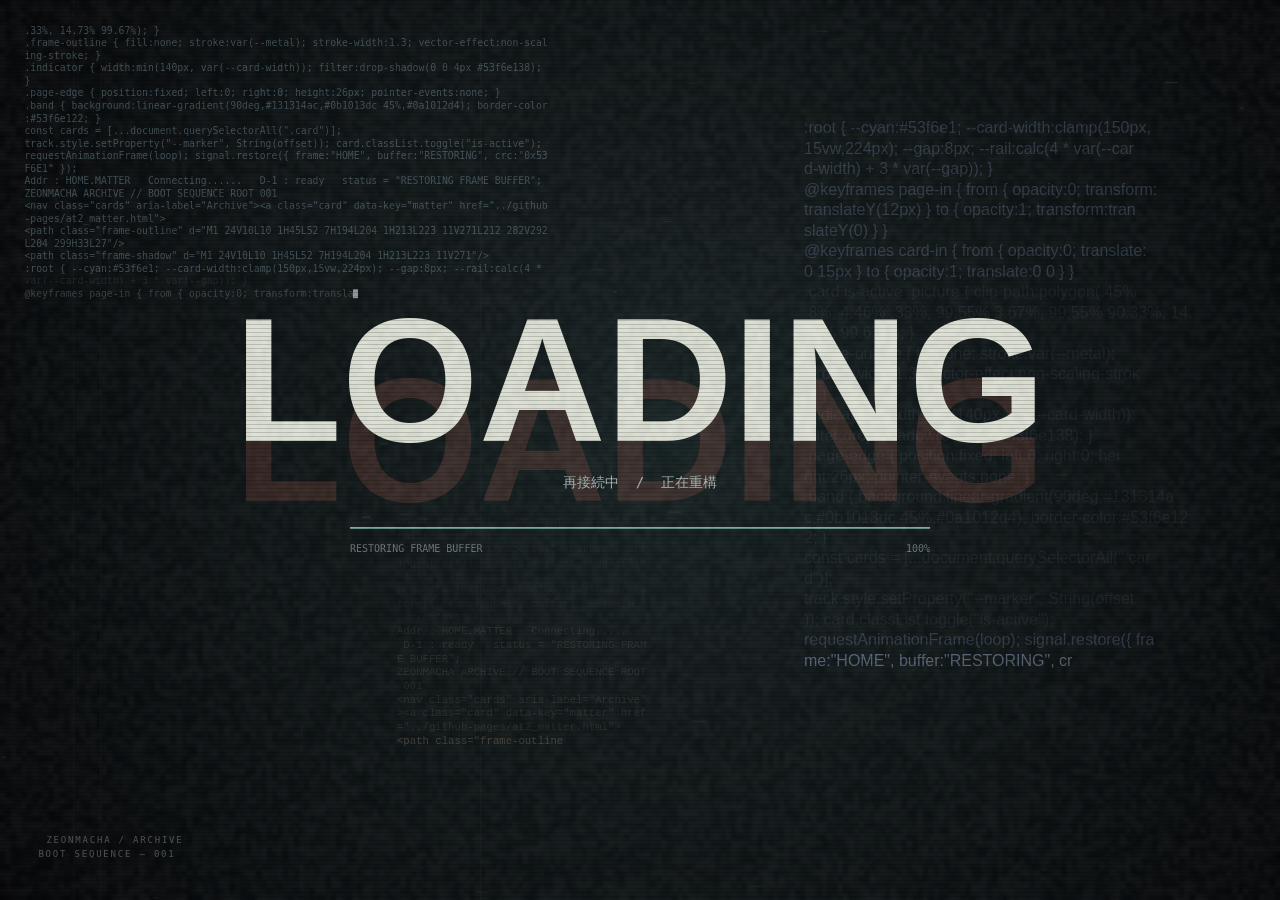
==== index.html @ 6ff859f0 "Add rail reveal and sequential card dealing to home intro" ====
<!DOCTYPE html>
<html lang="zh-CN"><head>
<meta charset="utf-8">
<meta name="viewport" content="width=device-width,initial-scale=1">
<meta name="color-scheme" content="dark">
<title>ZeonMacha・Home</title>
<style>
:root{--cyan:#53f6e1;--card-width:clamp(150px,15vw,224px);--gap:8px;--rail:calc(4 * var(--card-width) + 3 * var(--gap));--inset:clamp(22px,3vw,60px)}
*{box-sizing:border-box}html,body{margin:0;min-height:100%;background:#171b19}body{color:#fff;font-family:"Microsoft YaHei","Yu Gothic",sans-serif;overflow-x:hidden}
.backdrop{position:fixed;inset:-24px;filter:blur(10px);background:url('[data-uri]') 50% 50%/cover no-repeat;animation:background-in 1.6s ease both;pointer-events:none}
.backdrop:after{content:"";position:absolute;inset:0;background:#e8e8e826}
.grain{position:fixed;inset:0;pointer-events:none;background:repeating-linear-gradient(0deg,transparent 0 3px,#00000008 3px 4px);opacity:.5}
main{position:relative;min-height:100svh;display:flex;flex-direction:column;justify-content:center;padding-bottom:12svh;animation:page-in 1s .1s both}
.section-heading{margin:0 0 10px 18px;width:max-content;font:300 clamp(25px,3vw,42px)/1.15 "Segoe UI",sans-serif;letter-spacing:.045em;color:#e7ffff;text-shadow:0 0 5px #9bfff4,0 0 19px #2b9b9d}
.section-heading small{font:10px/1 "Segoe UI",sans-serif;letter-spacing:.28em;display:block;color:#e6eeebaa;text-shadow:none;margin-bottom:10px}
.band{width:100%;padding:10px var(--inset) 0 20px;background:linear-gradient(90deg,#03090996,#030909c9 38%,#020707bb);border-top:1px solid #ffffff10;border-bottom:1px solid #ffffff12}
.cards{display:flex;gap:var(--gap);justify-content:flex-end;margin:0 0 0 auto;width:var(--rail)}
.card{position:relative;display:block;flex:0 0 var(--card-width);height:calc(var(--card-width) * 1.34 + 58px);color:inherit;text-decoration:none;outline:none;isolation:isolate;animation:card-in .85s both;animation-delay:calc(.16s + var(--i) * .09s)}
.picture{position:absolute;inset:0 0 58px;overflow:hidden;border:1px solid #ffffff65;background:#1d2524;transition:border-color .3s,box-shadow .3s}
.picture img{width:100%;height:100%;object-fit:cover;display:block;transition:filter .45s,transform .65s cubic-bezier(.2,.7,.2,1);filter:brightness(.94)}
.card[data-key="matter"] img{object-position:50% 50%}
.card[data-key="bath"] img{object-position:50% 50%}
.card[data-key="robot"] img{object-position:50% 50%;transform-origin:50% 50%}
.card[data-key="kakutora"] img{object-position:50% 50%}
.picture:after{content:"";position:absolute;inset:0;background:linear-gradient(0deg,#0218189e,transparent 60%);opacity:0;transition:opacity .4s}
.card.is-active .picture{border-color:var(--cyan);box-shadow:0 0 0 1px #aaffee40,0 0 20px #4fffd512}
.card.is-active img{filter:brightness(.73)}
.card.is-active .picture:after{opacity:0}
.card:focus-visible .picture{outline:2px solid var(--cyan);outline-offset:4px}
.card-title{position:absolute;left:12px;right:8px;bottom:0;height:58px;display:flex;align-items:center;align-content:center;flex-wrap:wrap;column-gap:5px;row-gap:0;margin:0;font-size:16px;font-weight:700;line-height:1.4;white-space:normal;opacity:0;transform:translateY(4px);transition:opacity .3s,transform .4s}
.card-title span{font:inherit;color:inherit}
.card-title span:after{content:none}
.card[data-key="kakutora"] .card-title span{flex-basis:100%}
.card.is-active .card-title{opacity:1;transform:translateY(0)}
.caption-space{height:0;width:var(--rail);margin-left:auto;position:relative}
.arrow-band{width:100%;overflow-x:clip;overflow-y:visible;margin-top:22px;background:#020707d9}
.track{position:relative;margin:0 var(--inset) 0 auto;width:var(--rail);height:36px}
.track:before{content:"";position:absolute;left:clamp(0px,var(--marker,0px),calc(var(--rail) - var(--card-width)));top:-80px;width:1px;height:96px;background:var(--cyan);transition:left .5s cubic-bezier(.22,.8,.22,1)}
.indicator{position:absolute;left:0;top:8px;height:16px;width:min(140px,var(--card-width));transition:transform .5s cubic-bezier(.22,.8,.22,1);filter:drop-shadow(0 0 5px #00e7d14d);transform:translateX(clamp(0px,var(--marker,0px),calc(var(--rail) - var(--card-width))))}
.indicator:before{content:"";position:absolute;width:40px;height:16px;background:var(--cyan);clip-path:polygon(0 0,100% 0,77% 100%,0 100%)}
.indicator:after{content:"";position:absolute;left:35px;width:calc(100% - 35px);height:16px;transform:skewX(-30deg);background:repeating-linear-gradient(90deg,var(--cyan) 0 2px,transparent 2px 4px);mask-image:linear-gradient(90deg,#000,transparent)}
@keyframes background-in{from{opacity:0}to{opacity:1}}
@keyframes page-in{from{opacity:0;transform:translateY(12px)}to{opacity:1;transform:translateY(0)}}
@keyframes card-in{from{opacity:0;translate:0 15px}to{opacity:1;translate:0 0}}
@media(min-width:1700px){:root{--card-width:224px;--gap:8px;--inset:5vw}}
@media(max-width:760px){:root{--card-width:clamp(130px,27vw,190px);--gap:8px;--inset:18px;--rail:calc(2 * var(--card-width) + var(--gap))}main{padding:40px 0 12svh;min-height:100svh}.section-heading{font-size:30px}.cards{display:grid;grid-template-columns:repeat(2,var(--card-width));row-gap:12px}.card{height:calc(var(--card-width)*1.25 + 58px)}.picture{bottom:58px}.card-title{height:58px;display:flex;white-space:normal;font-size:13px;padding-top:3px;line-height:1.35}.card-title span{display:block;font-size:12px;width:100%}.card-title span:after{content:none}.band{padding-top:10px}.caption-space{height:0}.arrow-band{margin-top:20px}.indicator{width:120px}.indicator:before{width:34px}.indicator:after{left:29px;width:91px}.track:before{height:94px;top:-78px}}
@media(max-height:520px) and (min-width:761px){:root{--card-width:clamp(140px,22vh,180px)}main{padding:24px 0 5vh}.section-heading{font-size:25px}.arrow-band{margin-top:15px}.track:before{top:-73px;height:89px}}
@media(prefers-reduced-motion:reduce){*,*:before,*:after{animation:none!important;transition:none!important}}

/* Drawn mint ornament and mechanical tracery; no decorative bitmap assets. */
:root{--cyan:#53f6e1;--metal:#53f6e1;--engraving:#64a99f}
.backdrop:after{background:linear-gradient(90deg,#13141c38,#18182118)}
.section-heading{font-family:Georgia,"Times New Roman",serif;letter-spacing:.12em;color:#e7ffff;text-shadow:0 1px 2px #0009,0 0 14px #53f6e135}
.band{background:linear-gradient(90deg,#131314ac,#0b1013dc 45%,#0a1012d4);border-color:#53f6e122}
.picture{border-color:#a5d0c855}
.card.is-active{z-index:3}
.card.is-active img{filter:brightness(.49) saturate(.8)}
.card.is-active .picture{clip-path:polygon(.45% 8%,.45% 3.33%,4.46% .33%,20.09% .33%,23.21% 2.33%,86.61% 2.33%,91.07% .33%,95.09% .33%,99.55% 3.67%,99.55% 90.33%,94.64% 94%,94.64% 97.33%,91.07% 99.67%,14.73% 99.67%,12.05% 98%,.45% 98%);border-color:transparent;box-shadow:0 0 18px #53f6e118}
.card:not(.is-active) .card-title{visibility:hidden;width:calc(var(--card-width) - 20px);max-width:calc(var(--card-width) - 20px);overflow:hidden}
.card-title{width:max-content;max-width:var(--title-room,calc(100vw - 40px));right:auto;flex-wrap:nowrap;gap:8px;color:#edf8f5;text-shadow:0 1px 4px #000}
.card[data-key="kakutora"] .card-title{display:flex;flex-direction:column;align-items:flex-start;justify-content:center;gap:0}
.card[data-key="kakutora"] .card-title span{flex-basis:auto}
.selection-frame{position:absolute;inset:0;width:100%;height:100%;opacity:0;transition:opacity .28s;pointer-events:none;overflow:visible}
.card.is-active .selection-frame{opacity:1}
.selection-frame path{vector-effect:non-scaling-stroke}
.frame-shadow{fill:none;stroke:#080c10;stroke-width:7}
.frame-outline{fill:none;stroke:var(--metal);stroke-width:1.3}
.frame-inner{fill:none;stroke:var(--metal);stroke-width:.75;opacity:.5}
.frame-plate{fill:var(--metal)}
.frame-ticks{fill:var(--metal);stroke:none}
.frame-scroll{fill:none;stroke:var(--metal);stroke-width:1;opacity:.9}
.indicator{filter:drop-shadow(0 0 4px #53f6e138)}
.page-edge{position:fixed;left:0;right:0;height:26px;z-index:5;pointer-events:none;background:linear-gradient(#e0f0eb26,#c6e1db16);box-shadow:0 1px 0 #d5fff022}
.edge-top{top:0}.edge-bottom{bottom:0;transform:rotate(180deg)}
.page-edge svg{position:absolute;left:0;top:17px;width:100%;height:20px;overflow:visible;filter:drop-shadow(0 2px 2px #0008)}
.edge-line{stroke:var(--metal);stroke-width:1;fill:none;vector-effect:non-scaling-stroke}
.edge-plate{fill:var(--metal)}.edge-detail{fill:var(--metal);stroke:none}
@media(max-width:760px){main{padding-top:82px;padding-bottom:82px}.page-edge{height:16px}.page-edge svg{top:8px;height:16px}.card-title{flex-wrap:wrap;column-gap:5px;row-gap:0}.card-title span{width:auto}.card[data-key="kakutora"] .card-title{max-width:calc(var(--card-width) + var(--inset) - 16px)}.card-title{font-size:13px}.card-title span{font-size:12px}}
@media(max-height:520px) and (min-width:761px){.page-edge{height:12px}.page-edge svg{top:4px;height:15px}main{padding-top:44px;padding-bottom:40px}}

.track:before{left:var(--marker,0px);top:var(--connector-top,-86px);height:calc(16px - var(--connector-top,-86px))}

/* Stable artwork geometry in both interaction states. */
.picture img,.card.is-active img{transform:none;transition:filter .45s}
.picture img{filter:brightness(.49) saturate(.8)}
.card.is-active img{filter:brightness(1) saturate(1)}
.card .card-title{display:flex;flex-direction:column;align-items:flex-start;justify-content:center;align-content:normal;flex-wrap:nowrap;gap:0}
.card .card-title span{flex-basis:auto;width:auto;flex-shrink:0}
.track{opacity:0;visibility:hidden;transition:opacity .2s,visibility .2s}
main:has(.card.is-active) .track{opacity:1;visibility:visible}
.card:not(.is-active) .picture{clip-path:none;border:1px solid #a5d0c855;box-shadow:none}
</style>
<style id="home-tuning-style">.card > .selection-frame{left:1px;top:1px;right:auto;bottom:auto;width:calc(100% - 2px);height:calc(100% - 60px);overflow:visible}
.card[data-key="matter"] .frame-outline{stroke-width:1.3px!important}
.card[data-key="bath"] .frame-outline{stroke-width:1.3px!important}
.card[data-key="robot"] .frame-outline{stroke-width:1.3px!important}
.card[data-key="kakutora"] .frame-outline{stroke-width:1.3px!important}
.card[data-key="matter"] .frame-inner{stroke-width:1.2px!important;stroke-linecap:square!important;stroke-linejoin:bevel!important}
.card[data-key="bath"] .frame-inner{stroke-width:1.2px!important;stroke-linecap:square!important;stroke-linejoin:bevel!important}
.card[data-key="robot"] .frame-inner{stroke-width:1.2px!important;stroke-linecap:square!important;stroke-linejoin:bevel!important}
.card[data-key="kakutora"] .frame-inner{stroke-width:1.2px!important;stroke-linecap:square!important;stroke-linejoin:bevel!important}
.card[data-key="matter"] .frame-plate{translate:-1px 0px!important}
.card[data-key="bath"] .frame-plate{translate:-1px 0px!important}
.card[data-key="robot"] .frame-plate{translate:-1px 0px!important}
.card[data-key="kakutora"] .frame-plate{translate:-1px 0px!important}
.card[data-key="matter"] .frame-ticks{stroke-width:0px!important;stroke:#53f6e1!important;translate:-8px 1px!important;scale:1.47 0.82!important;transform-box:fill-box!important;transform-origin:0 0!important}
.card[data-key="bath"] .frame-ticks{stroke-width:0px!important;stroke:#53f6e1!important;translate:-8px 1px!important;scale:1.47 0.82!important;transform-box:fill-box!important;transform-origin:0 0!important}
.card[data-key="robot"] .frame-ticks{stroke-width:0px!important;stroke:#53f6e1!important;translate:-8px 1px!important;scale:1.47 0.82!important;transform-box:fill-box!important;transform-origin:0 0!important}
.card[data-key="kakutora"] .frame-ticks{stroke-width:0px!important;stroke:#53f6e1!important;translate:-8px 1px!important;scale:1.47 0.82!important;transform-box:fill-box!important;transform-origin:0 0!important}
.edge-top .edge-line{stroke-width:2px!important;stroke-dasharray:none!important;translate:0px 0px!important;scale:1 2!important;transform-box:fill-box!important;transform-origin:0 0!important}
.edge-bottom .edge-line{stroke-width:2px!important;stroke-dasharray:none!important;translate:0px 0px!important;scale:1 2!important;transform-box:fill-box!important;transform-origin:0 0!important}
.edge-top .edge-plate{stroke-width:2px!important;stroke:#53f6e1!important;translate:5px -5px!important;scale:0.99 1.31!important;transform-box:fill-box!important;transform-origin:0 0!important}
.edge-bottom .edge-plate{stroke-width:2px!important;stroke:#53f6e1!important;translate:5px -5px!important;scale:0.99 1.31!important;transform-box:fill-box!important;transform-origin:0 0!important}
.edge-top .edge-detail{stroke-width:2px!important;stroke:#53f6e1!important}
.edge-bottom .edge-detail{stroke-width:2px!important;stroke:#53f6e1!important}
.track::before{translate:0px 0px!important}
</style><style id="edge-surface-clip">
/* Only the translucent backing follows the existing SVG rail. SVG geometry stays untouched. */
.page-edge{--surface-svg-top:17px;--surface-svg-height:20px;background:none;box-shadow:none}
.page-edge::before{content:"";position:absolute;left:0;right:0;top:0;height:calc(var(--surface-svg-top) + var(--surface-svg-height)*1.2333333333);background:linear-gradient(#e0f0eb26,#c6e1db16);clip-path:polygon(0 0,100% 0,100% calc(var(--surface-svg-top) + var(--surface-svg-height)*.8333333333 - 1px),87.9861111111% calc(var(--surface-svg-top) + var(--surface-svg-height)*.8333333333 - 1px),87.0833333333% calc(var(--surface-svg-top) + var(--surface-svg-height)*1.2333333333 - 1px),77.2222222222% calc(var(--surface-svg-top) + var(--surface-svg-height)*1.2333333333 - 1px),76.3888888889% calc(var(--surface-svg-top) + var(--surface-svg-height)*.8333333333 - 1px),21.7361111111% calc(var(--surface-svg-top) + var(--surface-svg-height)*.8333333333 - 1px),20.8333333333% calc(var(--surface-svg-top) + var(--surface-svg-height)*.3 - 1px),7.0833333333% calc(var(--surface-svg-top) + var(--surface-svg-height)*.3 - 1px),6.25% calc(var(--surface-svg-top) + var(--surface-svg-height)*.8333333333 - 1px),0 calc(var(--surface-svg-top) + var(--surface-svg-height)*.8333333333 - 1px))}
@media(max-width:760px){.page-edge{--surface-svg-top:8px;--surface-svg-height:16px}}
@media(max-height:520px) and (min-width:761px){.page-edge{--surface-svg-top:4px;--surface-svg-height:15px}}
</style>
<style id="home-layout-refinements">
/* Contain entrance-animation overflow without blocking real content scrolling. */
.main-viewport{display:flow-root;overflow:clip}
@media(min-width:761px){:root{--inset:20px}}
</style>
<style id="home-signal-style">
/* Local demo only. The original home animation declarations stay intact. */
html.glitch-pending main,html.glitch-pending .card,html.glitch-pending .backdrop{animation-play-state:paused!important}
html.glitch-pending .main-viewport,html.glitch-pending .page-edge{visibility:hidden}
html.glitch-pending body{overflow:hidden}
#signal-intro{position:fixed;inset:0;z-index:1000;background:#060708;overflow:hidden;color:#e8eeeb;isolation:isolate}
#signal-intro[hidden]{display:none}
#signal-intro canvas{position:relative;z-index:2;display:block;width:100%;height:100%}
.signal-meta{position:absolute;bottom:clamp(18px,3vw,40px);left:clamp(16px,3vw,44px);z-index:3;font:9px/1.6 Consolas,monospace;letter-spacing:.2em;opacity:.3;pointer-events:none}
.signal-meta span{padding:4px 8px;background:#070a0c9c}
.signal-roll{position:absolute;inset:0;z-index:1;background:#171b19;overflow:hidden;will-change:filter}
.signal-picture{position:absolute;inset:0;overflow:hidden;will-change:transform}
#signal-intro .signal-picture .main-viewport,#signal-intro .signal-picture .page-edge{visibility:visible}
#signal-intro .signal-picture *,html.signal-settled main,html.signal-settled .card,html.signal-settled .backdrop{animation:none!important}
@media(max-width:480px){.signal-meta{font-size:8px;letter-spacing:.08em}}
.signal-filter-defs{position:absolute;width:0;height:0;overflow:hidden;pointer-events:none}

/* The rail deploys first; cards are fed from the left, rightmost slot first. */
html.home-entering body{overflow:hidden}
html.home-entering .band{position:relative;isolation:isolate;background:none;border-color:transparent}
html.home-entering .band::before{content:"";position:absolute;inset:-1px 0;z-index:-1;background:linear-gradient(90deg,#131314ac,#0b1013dc 45%,#0a1012d4);border-block:1px solid #53f6e122;transform-origin:left center;animation:home-rail-deploy 620ms cubic-bezier(.76,0,.22,1) both}
html.home-entering .band::after{content:"";position:absolute;top:0;bottom:0;left:0;width:2px;pointer-events:none;background:#b1d9d880;box-shadow:-12px 0 24px #83c8c51c;animation:home-rail-head 620ms cubic-bezier(.76,0,.22,1) both}
html.home-entering .cards{position:relative}
html.signal-settled.home-entering .card{animation:home-card-feed 520ms cubic-bezier(.18,.7,.25,1) var(--feed-delay) both!important;will-change:translate}
html.home-entering .arrow-band{animation:home-track-deploy 620ms 180ms cubic-bezier(.76,0,.22,1) both}
@keyframes home-rail-deploy{0%{transform:scaleX(0)}100%{transform:scaleX(1)}}
@keyframes home-rail-head{0%{left:0;opacity:0}12%{opacity:.7}88%{opacity:.7}100%{left:calc(100% - 2px);opacity:0}}
@keyframes home-track-deploy{0%{clip-path:inset(0 100% 0 0)}100%{clip-path:inset(0)}}
@keyframes home-card-feed{
  from{translate:var(--feed-from) 0}
  to{translate:0 0}
}
@media(prefers-reduced-motion:reduce){html.home-entering .band::before,html.home-entering .band::after,html.home-entering .arrow-band,html.signal-settled.home-entering .card{animation:none!important}}
</style>
<script>
document.documentElement.classList.add('glitch-pending');
window.signalFailsafe=setTimeout(function(){document.documentElement.classList.remove('glitch-pending');var intro=document.getElementById('signal-intro');if(intro)intro.hidden=true;var view=document.querySelector('.main-viewport');if(view){view.inert=false;view.removeAttribute('aria-hidden')}},5000);
</script>
</head>
<body>
<svg class="signal-filter-defs" aria-hidden="true"><defs><filter id="signal-repair" x="-20%" y="0" width="140%" height="100%" color-interpolation-filters="sRGB"><feImage id="signal-repair-map" x="0" y="0" width="100%" height="100%" preserveAspectRatio="none" result="repair-map"/><feDisplacementMap id="signal-displace" in="SourceGraphic" in2="repair-map" scale="0" xChannelSelector="R" yChannelSelector="G" result="warped"/><feColorMatrix in="warped" type="matrix" values="1 0 0 0 0  0 0 0 0 0  0 0 0 0 0  0 0 0 1 0" result="red"/><feOffset id="signal-chroma-red" in="red" dx="0" dy="0" result="red-shift"/><feColorMatrix in="warped" type="matrix" values="0 0 0 0 0  0 1 0 0 0  0 0 1 0 0  0 0 0 1 0" result="cyan"/><feOffset id="signal-chroma-blue" in="cyan" dx="0" dy="0" result="cyan-shift"/><feBlend in="red-shift" in2="cyan-shift" mode="screen"/></filter></defs></svg>
<section id="signal-intro" aria-label="故障開場動畫">
<canvas aria-hidden="true"></canvas>
<div class="signal-meta" aria-hidden="true"><span>ZEONMACHA / ARCHIVE<br>BOOT SEQUENCE — 001</span></div>
</section>

<div class="backdrop" aria-hidden="true"></div><div class="grain" aria-hidden="true"></div>
<div class="page-edge edge-top" aria-hidden="true"><svg viewBox="0 0 1440 30" preserveAspectRatio="none"><defs><clipPath id="edge-stripe-trim" clipPathUnits="userSpaceOnUse"><rect x="-10000" y="-10000" width="20000" height="10017"></rect></clipPath></defs><path class="edge-line" d="M0 17H90L102 9H300L313 17H687M753 17H1100L1112 23H1254L1267 17H1440M0 23H84L99 14H295M1140 27H1257L1273 21H1440"></path><path class="edge-plate" d="M104 7H271L279 13H97ZM1167 18H1264L1256 25H1175Z"></path><path class="edge-detail" d="M313 16H1100V18H313Z M296 -34H304L334 18H326Z M318 -34H326L356 18H348Z M340 -34H348L378 18H370Z M362 -34H370L400 18H392Z M384 -34H392L422 18H414Z"></path><path class="edge-line" d="M687 17H753"></path></svg></div><div class="page-edge edge-bottom" aria-hidden="true"><svg viewBox="0 0 1440 30" preserveAspectRatio="none"><path class="edge-line" d="M0 17H90L102 9H300L313 17H687M753 17H1100L1112 23H1254L1267 17H1440M0 23H84L99 14H295M1140 27H1257L1273 21H1440"></path><path class="edge-plate" d="M104 7H271L279 13H97ZM1167 18H1264L1256 25H1175Z"></path><path class="edge-detail" d="M313 16H1100V18H313Z M296 -34H304L334 18H326Z M318 -34H326L356 18H348Z M340 -34H348L378 18H370Z M362 -34H370L400 18H392Z M384 -34H392L422 18H414Z"></path><path class="edge-line" d="M687 17H753"></path></svg></div>
<div class="main-viewport"><main aria-label="ZeonMacha・Home">
<h1 class="section-heading">HOME</h1>
<div class="band"><nav class="cards" aria-label="资料列表">
<a class="card" target="_blank" rel="noopener" data-key="matter" style="--i:0" href="at2_matter.html" aria-label="Ar tonelico 2 夜会话自查表"><div class="picture"><img src="[data-uri]" alt="蛇刳在房间中" fetchpriority="high"></div><h2 class="card-title"><span>Ar tonelico 2</span>夜会话自查表</h2><svg class="selection-frame" viewBox="0 0 224 300" preserveAspectRatio="none" aria-hidden="true">
<path class="frame-shadow" d="M1 24V10L10 1H45L52 7H194L204 1H213L223 11V271L212 282V292L204 299H33L27 294H1Z"></path>
<path class="frame-outline" d="M1 24V10L10 1H45L52 7H194L204 1H213L223 11V271L212 282V292L204 299H33L27 294H1Z"></path>
<path class="frame-inner" d="M9 43V17L17 9H39M57 13H194L207 8H213L216 14V263M215 281V288L207 293H39M9 279V49"></path>
<path class="frame-plate" d="M2 269H6V290H29L35 297H2ZM218 29H223V75L218 80ZM188 291H208L216 283V290L209 297H183Z"></path>
<path class="frame-ticks" d="M144.5 291H147.5V299H144.5Z M149.5 291H152.5V299H149.5Z M154.5 291H157.5V299H154.5Z M159.5 291H162.5V299H159.5Z M164.5 291H167.5V299H164.5Z M169.5 291H172.5V299H169.5Z"></path>
<g class="frame-scroll"><path d="M12 39V23L23 12H39M16 35V25L25 16H35M20 31V27L27 20H31"></path><path d="M212 261V277L201 288H185M208 265V275L199 284H189M204 269V273L197 280H193"></path></g>
</svg></a>
<a class="card" target="_blank" rel="noopener" data-key="bath" style="--i:1" href="at2_dualstall.html" aria-label="Ar tonelico 2 二重安装分析"><div class="picture"><img src="[data-uri]" alt="二重安装浴池"></div><h2 class="card-title"><span>Ar tonelico 2</span>二重安装分析</h2><svg class="selection-frame" viewBox="0 0 224 300" preserveAspectRatio="none" aria-hidden="true">
<path class="frame-shadow" d="M1 24V10L10 1H45L52 7H194L204 1H213L223 11V271L212 282V292L204 299H33L27 294H1Z"></path>
<path class="frame-outline" d="M1 24V10L10 1H45L52 7H194L204 1H213L223 11V271L212 282V292L204 299H33L27 294H1Z"></path>
<path class="frame-inner" d="M9 43V17L17 9H39M57 13H194L207 8H213L216 14V263M215 281V288L207 293H39M9 279V49"></path>
<path class="frame-plate" d="M2 269H6V290H29L35 297H2ZM218 29H223V75L218 80ZM188 291H208L216 283V290L209 297H183Z"></path>
<path class="frame-ticks" d="M144.5 291H147.5V299H144.5Z M149.5 291H152.5V299H149.5Z M154.5 291H157.5V299H154.5Z M159.5 291H162.5V299H159.5Z M164.5 291H167.5V299H164.5Z M169.5 291H172.5V299H169.5Z"></path>
<g class="frame-scroll"><path d="M12 39V23L23 12H39M16 35V25L25 16H35M20 31V27L27 20H31"></path><path d="M212 261V277L201 288H185M208 265V275L199 284H189M204 269V273L197 280H193"></path></g>
</svg></a>
<a class="card" target="_blank" rel="noopener" data-key="robot" style="--i:2" href="cielnosurge_robot.html" aria-label="Ciel nosurge ES45カソード作成表"><div class="picture"><img src="[data-uri]" alt="ES45カソード机器人"></div><h2 class="card-title"><span>Ciel nosurge</span>ES45カソード作成表</h2><svg class="selection-frame" viewBox="0 0 224 300" preserveAspectRatio="none" aria-hidden="true">
<path class="frame-shadow" d="M1 24V10L10 1H45L52 7H194L204 1H213L223 11V271L212 282V292L204 299H33L27 294H1Z"></path>
<path class="frame-outline" d="M1 24V10L10 1H45L52 7H194L204 1H213L223 11V271L212 282V292L204 299H33L27 294H1Z"></path>
<path class="frame-inner" d="M9 43V17L17 9H39M57 13H194L207 8H213L216 14V263M215 281V288L207 293H39M9 279V49"></path>
<path class="frame-plate" d="M2 269H6V290H29L35 297H2ZM218 29H223V75L218 80ZM188 291H208L216 283V290L209 297H183Z"></path>
<path class="frame-ticks" d="M144.5 291H147.5V299H144.5Z M149.5 291H152.5V299H149.5Z M154.5 291H157.5V299H154.5Z M159.5 291H162.5V299H159.5Z M164.5 291H167.5V299H164.5Z M169.5 291H172.5V299H169.5Z"></path>
<g class="frame-scroll"><path d="M12 39V23L23 12H39M16 35V25L25 16H35M20 31V27L27 20H31"></path><path d="M212 261V277L201 288H185M208 265V275L199 284H189M204 269V273L197 280H193"></path></g>
</svg></a>
<a class="card" target="_blank" rel="noopener" data-key="kakutora" style="--i:3" href="kakutora_offline.html" aria-label="扩张少女系三重奏 OFFLINE"><div class="picture"><img src="[data-uri]" alt="扩张少女系三重奏五人合影"></div><h2 class="card-title"><span>扩张少女系三重奏</span>OFFLINE</h2><svg class="selection-frame" viewBox="0 0 224 300" preserveAspectRatio="none" aria-hidden="true">
<path class="frame-shadow" d="M1 24V10L10 1H45L52 7H194L204 1H213L223 11V271L212 282V292L204 299H33L27 294H1Z"></path>
<path class="frame-outline" d="M1 24V10L10 1H45L52 7H194L204 1H213L223 11V271L212 282V292L204 299H33L27 294H1Z"></path>
<path class="frame-inner" d="M9 43V17L17 9H39M57 13H194L207 8H213L216 14V263M215 281V288L207 293H39M9 279V49"></path>
<path class="frame-plate" d="M2 269H6V290H29L35 297H2ZM218 29H223V75L218 80ZM188 291H208L216 283V290L209 297H183Z"></path>
<path class="frame-ticks" d="M144.5 291H147.5V299H144.5Z M149.5 291H152.5V299H149.5Z M154.5 291H157.5V299H154.5Z M159.5 291H162.5V299H159.5Z M164.5 291H167.5V299H164.5Z M169.5 291H172.5V299H169.5Z"></path>
<g class="frame-scroll"><path d="M12 39V23L23 12H39M16 35V25L25 16H35M20 31V27L27 20H31"></path><path d="M212 261V277L201 288H185M208 265V275L199 284H189M204 269V273L197 280H193"></path></g>
</svg></a>
</nav><div class="caption-space" aria-hidden="true"></div></div>
<div class="arrow-band" aria-hidden="true"><div class="track"><div class="indicator"></div></div></div>
</main></div>
<script>
const cards=[...document.querySelectorAll('.card')],track=document.querySelector('.track');let selected=null;
function select(card){card.style.setProperty('--title-room',`${Math.max(100,innerWidth-card.getBoundingClientRect().left-24)}px`);selected=card;cards.forEach(item=>item.classList.toggle('is-active',item===card));const picture=card.querySelector('.picture'),box=picture.getBoundingClientRect(),rail=track.getBoundingClientRect();const offset=box.left+picture.clientLeft+picture.clientWidth/224-rail.left;track.style.setProperty('--marker',`${offset}px`);track.style.setProperty('--connector-top',`${box.top+picture.clientTop+picture.clientHeight*.97-rail.top}px`)}
cards.forEach((card,index)=>{card.addEventListener('pointerenter',event=>{if(event.pointerType!=='touch')select(card)});card.addEventListener('focus',()=>select(card));card.addEventListener('click',event=>{if(matchMedia('(hover:none)').matches&&selected!==card){event.preventDefault();select(card)}});card.addEventListener('keydown',event=>{let next;if(event.key==='ArrowRight')next=(index+1)%cards.length;if(event.key==='ArrowLeft')next=(index+cards.length-1)%cards.length;if(event.key==='Home')next=0;if(event.key==='End')next=cards.length-1;if(next!==undefined){event.preventDefault();cards[next].focus()}})});
window.addEventListener('resize',()=>{if(selected)select(selected)});
function clearSelection(){selected=null;cards.forEach(card=>card.classList.remove('is-active'))}
const navigation=document.querySelector('.cards');
navigation.addEventListener('pointerleave',event=>{if(event.pointerType==='mouse'&&!navigation.contains(document.activeElement))clearSelection()});
navigation.addEventListener('focusout',()=>queueMicrotask(()=>{if(!navigation.contains(document.activeElement)&&!navigation.matches(':hover'))clearSelection()}));
// Touch uses first tap to reveal the title, second tap to open the page.
cards.forEach(card=>card.addEventListener('pointerdown',event=>{if(event.pointerType==='touch'&&selected!==card){event.preventDefault();select(card);const prevent=event=>{event.preventDefault();card.removeEventListener('click',prevent)};card.addEventListener('click',prevent,{once:true})}}));
</script>
<script id="home-local-editor-entry">
if(location.protocol==='file:'){const homeEditorLoader=document.createElement('script');homeEditorLoader.src=new URL('微调工具/home-bridge.js',location.href).href;document.head.append(homeEditorLoader)}
</script>



<script id="home-tuning-data" type="application/json">{"version":1,"groups":{"outline":{"shared":{"props":{"width":1.3},"paths":{}},"instances":{}},"inner":{"shared":{"props":{"width":1.2,"cap":"square","join":"bevel"},"paths":{}},"instances":{}},"plate":{"shared":{"props":{"x":-1,"y":0},"paths":{}},"instances":{}},"edgeDetail":{"shared":{"props":{"width":2,"stroke":"#53f6e1"},"paths":{}},"instances":{}},"edgeLine":{"shared":{"props":{"width":2,"dash":"none","sy":2,"sx":1,"y":0},"paths":{}},"instances":{}},"edgePlate":{"shared":{"props":{"width":2,"stroke":"#53f6e1","y":-5,"sx":0.99,"sy":1.31,"x":5},"paths":{}},"instances":{}},"ticks":{"shared":{"props":{"width":0,"stroke":"#53f6e1","sx":1.47,"x":-8,"sy":0.82,"y":1},"paths":{}},"instances":{}},"connector":{"shared":{"props":{"x":0},"paths":{}},"instances":{}}}}</script><script id="home-signal-animation">
(() => {
  'use strict';
  const root = document.documentElement;
  const overlay = document.getElementById('signal-intro');
  const canvas = overlay.querySelector('canvas');
  const main = document.querySelector('main');
  const viewport = document.querySelector('.main-viewport');
  const ctx = canvas.getContext('2d');
  const scene = document.createElement('canvas');
  const ink = scene.getContext('2d', { alpha: false });
  const noise = document.createElement('canvas');
  noise.width = 240; noise.height = 150;
  const grain = noise.getContext('2d');
  const pixels = grain.createImageData(240, 150);
  const motion = matchMedia('(prefers-reduced-motion: reduce)');
  const duration = 2390;
  const pauseAt = 1670;
  const handoff = 1870;
  const cadence = 40;
  // Excerpts of this page's own markup and styles, shown as inert terminal text.
  const outline = (document.querySelector('.frame-outline')?.getAttribute('d') || '').slice(0, 72);
  const pageCode = [
    'ZEONMACHA ARCHIVE // BOOT SEQUENCE ROOT 001',
    '<nav class="cards" aria-label="Archive"><a class="card" data-key="matter" href="../github-pages/at2_matter.html">',
    '<path class="frame-outline" d="' + outline + '"/>',
    '<path class="frame-shadow" d="M1 24V10L10 1H45L52 7H194L204 1H213L223 11V271"/>',
    ':root { --cyan:#53f6e1; --card-width:clamp(150px,15vw,224px); --gap:8px; --rail:calc(4 * var(--card-width) + 3 * var(--gap)); }',
    '@keyframes page-in { from { opacity:0; transform:translateY(12px) } to { opacity:1; transform:translateY(0) } }',
    '@keyframes card-in { from { opacity:0; translate:0 15px } to { opacity:1; translate:0 0 } }',
    '.card.is-active .picture { clip-path:polygon(.45% 8%, 4.46% .33%, 99.55% 3.67%, 99.55% 90.33%, 14.73% 99.67%); }',
    '.frame-outline { fill:none; stroke:var(--metal); stroke-width:1.3; vector-effect:non-scaling-stroke; }',
    '.indicator { width:min(140px, var(--card-width)); filter:drop-shadow(0 0 4px #53f6e138); }',
    '.page-edge { position:fixed; left:0; right:0; height:26px; pointer-events:none; }',
    '.band { background:linear-gradient(90deg,#131314ac,#0b1013dc 45%,#0a1012d4); border-color:#53f6e122; }',
    'const cards = [...document.querySelectorAll(".card")];',
    'track.style.setProperty("--marker", String(offset)); card.classList.toggle("is-active");',
    'requestAnimationFrame(loop); signal.restore({ frame:"HOME", buffer:"RESTORING", crc:"0x53F6E1" });',
    'Addr : HOME.MATTER   Connecting......   D-1 : ready   status = "RESTORING FRAME BUFFER";'
  ];
  const codeBlocks = [
    { source: pageCode.concat(pageCode).join('\n') },
    { source: pageCode.slice(4).concat(pageCode.slice(2, 10)).join('\n') },
    { source: pageCode.slice(12).concat(pageCode.slice(0, 6)).join('\n') }
  ];
  // Preserve the three code regions, with independent typography and arrival rhythms.
  const codeLayout = [
    { x: .016, y: .025, width: .419, height: .32, font: 11, family: 'Consolas, "Lucida Console", monospace', advance: .6, at: 0, step: .9, alpha: .65, color: '#d3e0e6', dim: '#79939f' },
    { x: .625, y: .13, width: .35, height: .71, font: 18, family: '"Bahnschrift", "Arial Narrow", sans-serif', advance: .55, at: 190, step: 1.5, alpha: .48, color: '#9eb5d9', dim: '#6e819f' },
    { x: .307, y: .57, width: .205, height: .39, font: 12, family: '"Courier New", monospace', advance: .6, at: 380, step: 2.8, alpha: .30, color: '#b1a18e', dim: '#82786f' }
  ];
  let w = 0, h = 0, frame = 0, start = 0, deadline = 0, running = false, released = false, lastTick = -1;
  let seed = 1;
  function rand() {
    seed = (Math.imul(seed, 1664525) + 1013904223) >>> 0;
    return seed / 4294967296;
  }
  function size() {
    w = innerWidth; h = innerHeight;
    // Cap raster resolution for mobile GPUs while keeping text sharp.
    const dpr = Math.min(devicePixelRatio || 1, 1.5, 1800 / w);
    canvas.width = Math.round(w * dpr); canvas.height = Math.round(h * dpr);
    scene.width = canvas.width; scene.height = canvas.height;
    ctx.setTransform(dpr, 0, 0, dpr, 0, 0);
    ink.setTransform(dpr, 0, 0, dpr, 0, 0);
  }
  function type(text, x, y, font, color = '#e1e5dc', align = 'left') {
    ink.font = font; ink.fillStyle = color; ink.textAlign = align;
    ink.fillText(text, x, y);
  }
  function pulse(t, a, b) {
    return t < a || t > b ? 0 : Math.sin((t - a) / (b - a) * Math.PI);
  }
  function typedCount(length, elapsed, step) {
    if (elapsed <= 0 || length <= 0) return 0;
    return Math.min(length, Math.floor(elapsed / step));
  }
  function drawCode(ms, power, quiet) {
    codeBlocks.forEach((block, index) => {
      const layout = codeLayout[index];
      const fontSize = layout.font * Math.max(.8, Math.min(1.08, w / 1440));
      const lineHeight = fontSize * 1.28;
      const blockWidth = w * layout.width;
      const blockHeight = h * layout.height;
      const x = w * layout.x;
      const y = h * layout.y;
      if (!quiet && ms < layout.at) return;
      const elapsed = Math.max(0, ms - layout.at);
      // The right channel arrives in packets; the other two have independent typewriter clocks.
      const clock = index === 1 ? Math.floor(elapsed / 175) * 175 : elapsed;
      const typed = quiet ? block.source.length : typedCount(block.source.length, clock, layout.step);
      const chars = Math.max(4, Math.floor((blockWidth - 10) / (fontSize * layout.advance)));
      const wrapped = [];
      block.source.slice(0, typed).split('\n').forEach(line => {
        if (!line.length) { wrapped.push(''); return; }
        for (let i = 0; i < line.length; i += chars) wrapped.push(line.slice(i, i + chars));
      });
      const rows = Math.max(1, Math.floor((blockHeight - 8) / lineHeight));
      const shown = wrapped.length > rows ? wrapped.slice(-rows) : wrapped;
      const kick = quiet || index === 2 ? 0 : (rand() - .5) * power * (index === 1 ? 9 : 2);
      ink.save();
      ink.beginPath();
      ink.rect(x, y, blockWidth, blockHeight);
      ink.clip();
      ink.translate(kick, 0);
      ink.font = `${fontSize}px ${layout.family}`;
      ink.textAlign = 'left';
      ink.textBaseline = 'top';
      shown.forEach((line, row) => {
        const latest = row === shown.length - 1;
        const rowY = y + 4 + row * lineHeight;
        const underTitle = rowY > h * .30 && rowY < h * .69;
        const packetBlink = index === 1 && elapsed % 175 < 45 ? .65 : 1;
        ink.globalAlpha = layout.alpha * (latest ? 1 : .74) *
          (underTitle ? .38 : 1) * (quiet ? 1 : packetBlink);
        ink.fillStyle = latest ? layout.color : layout.dim;
        ink.fillText(line, x + 4, y + 4 + row * lineHeight);
      });
      if (!quiet && index === 0 && typed < block.source.length && Math.floor(ms / 130) % 2 === 0) {
        const last = shown.at(-1) || '';
        ink.globalAlpha = layout.alpha;
        ink.fillStyle = layout.color;
        ink.fillRect(x + 4 + Math.min(chars, last.length) * fontSize * layout.advance,
          y + 4 + Math.max(0, shown.length - 1) * lineHeight,
          Math.max(5, fontSize * .48), fontSize * .9);
      }
      ink.restore();
    });
  }
  function drawSignalWords(ms, quiet) {
    const cues = [
      [70, 490, .60, .11, '映像信号・復元中', 'ANALOG / DIGITAL'],
      [460, 900, .05, .79, '同期信号を検出', 'SYNC SEARCH / 59.94'],
      [880, 1320, .57, .85, '映像信号・復元中', 'FRAME BUFFER / REBUILD'],
      [1290, 1710, .04, .22, '信号同期', 'CARRIER LOCKED'],
      [1600, 1860, .55, .77, '映像信号・復元中', 'ANALOG / DIGITAL']
    ];
    if (quiet) return;
    for (const [from, to, x, y, label, detail] of cues) {
      if (ms < from || ms > to) continue;
      const phase = ms - from;
      const beat = Math.floor(phase / 40);
      // Short dropouts continue throughout each burst, with hard position changes.
      if ([2, 5, 9].includes(beat % 11)) continue;
      ink.save();
      const fontSize = Math.max(24, Math.min(62, w * .043, h * .09));
      const labelFont = `600 ${fontSize}px "Yu Gothic", "Microsoft YaHei", sans-serif`;
      const detailFont = `${Math.max(11, fontSize * .32)}px Consolas, monospace`;
      ink.font = labelFont;
      const labelWidth = ink.measureText(label).width;
      ink.font = detailFont;
      const rightLimit = w - Math.max(labelWidth, ink.measureText(detail).width) - 14;
      const jumps = [0, .10, -.035, .065, -.09];
      const px = Math.max(14, Math.min(w * (x + jumps[beat % 5]), rightLimit));
      const py = Math.max(fontSize + 8, Math.min(h - fontSize * .6 - 12, h * y + [0, -16, 20, -6][beat % 4]));
      ink.globalAlpha = .08;
      type(label, px - 9, py + 3, labelFont, '#9c9390');
      ink.globalAlpha = [.42, .26, .35, .30][beat % 4];
      type(label, px, py, labelFont, '#a4aeb4');
      // Offset only a narrow slice, keeping the rest of the lettering readable.
      ink.save();
      ink.beginPath(); ink.rect(0, py - fontSize * .46, w, fontSize * .15); ink.clip();
      ink.globalAlpha = .32;
      type(label, px + (beat % 2 ? 17 : -13), py, labelFont, '#90a4b1');
      ink.restore();
      ink.globalAlpha = .35;
      type(detail, px + (beat % 3) * 5, py + fontSize * .48, detailFont, '#a4acb0');
      ink.restore();
    }
  }
  function render(ms) {
    // Three disturbance pulses, a short readable hold, then the analog handoff.
    const t = Math.min(ms / pauseAt, 1) * 2.7;
    seed = Math.floor(ms / cadence) + 71;
    const tear = pulse(t, .33, .64) + pulse(t, 1.19, 1.46) + pulse(t, 2.12, 2.42);
    const quiet = motion.matches;
    const holding = ms >= pauseAt && ms < handoff;
    const power = quiet || holding ? 0 : Math.min(1.15, tear * 1.2 + .08);
    ink.globalAlpha = 1; ink.fillStyle = '#060708'; ink.fillRect(0, 0, w, h);
    const halo = ink.createRadialGradient(w * .52, h * .48, 0, w * .52, h * .48, w * .66);
    halo.addColorStop(0, '#182425'); halo.addColorStop(1, '#050507');
    ink.fillStyle = halo; ink.fillRect(0, 0, w, h);
    drawCode(ms, power, quiet);
    drawSignalWords(ms, quiet);
    const word = 'LOADING';
    const fontSize = Math.min(w * .145, h * .21, 176);
    const titleFont = `900 ${fontSize}px Impact, "Arial Black", sans-serif`;
    const center = h * .49;
    const enter = Math.min(1, ms / 60);
    ink.globalAlpha = enter;
    // Faint displaced exposure, followed by a sharp, slightly split foreground.
    type(word, w / 2 + 12 * power, center + fontSize * .34,
      titleFont, '#ff80652a', 'center');
    type(word, w / 2 - 5 * power, center, titleFont, '#dee1d5', 'center');
    if (power > .15) {
      ink.globalCompositeOperation = 'screen';
      ink.globalAlpha = power * .5;
      type(word, w / 2 + 15 * power, center - 2 * power, titleFont, '#648bff', 'center');
      ink.globalCompositeOperation = 'source-over'; ink.globalAlpha = enter;
    }
    const mono = `${Math.max(10, Math.min(14, w * .025))}px Consolas, "Yu Gothic", "Microsoft YaHei", monospace`;
    type('再接続中  /  正在重構', w / 2, center + Math.min(46, h * .08), mono, '#a8b8b5', 'center');
    const railWidth = Math.min(w * .61, 580);
    const railX = (w - railWidth) / 2, railY = center + Math.min(86, h * .17);
    ink.fillStyle = '#52645f'; ink.globalAlpha = .35;
    ink.fillRect(railX, railY, railWidth, 1);
    ink.globalAlpha = .8; ink.fillStyle = '#8ecbbd';
    const progress = Math.min(1, t / 2.7);
    ink.fillRect(railX, railY, railWidth * progress, 2);
    ink.globalAlpha = .6;
    type('RESTORING FRAME BUFFER',
      railX, railY + 25, '10px Consolas, monospace', '#a8b8b5');
    type(`${String(Math.floor(progress * 100)).padStart(3, '0')}%`,
      railX + railWidth, railY + 25, '10px Consolas, monospace', '#a8b8b5', 'right');
    ink.globalAlpha = 1;
    // Thin film scratches and dust, regenerated at a capped 25 fps.
    if (!quiet) {
      for (let i = 0; i < 70; i++) {
        ink.fillStyle = `rgba(207,218,207,${rand() * .11})`;
        ink.fillRect(rand() * w, rand() * h, rand() * (power ? 85 : 15) + 1, rand() * 1.5 + .4);
      }
      for (let i = 0; i < 5; i++) {
        ink.fillStyle = `rgba(210,214,189,${.025 + power * .12})`;
        ink.fillRect(rand() * w, 0, rand() * 1.8 + .3, h);
      }
    }
    ctx.globalAlpha = 1;
    ctx.drawImage(scene, 0, 0, w, h);
    // Displace real image strips: text, progress line and texture tear together.
    if (power > .05) {
      for (let i = 0; i < 22; i++) {
        const y = rand() * h, height = rand() * h * .045 + 1;
        const shift = (rand() - .5) * w * .25 * power;
        ctx.drawImage(scene, 0, y / h * scene.height, scene.width,
          Math.min(height, h - y) / h * scene.height, shift, y, w, Math.min(height, h - y));
      }
      ctx.fillStyle = `rgba(171,194,199,${power * .23})`;
      ctx.fillRect(0, h * (.2 + rand() * .6), w, 1 + power * 3);
      if (power > .55) {
        // Dropouts and line stretching imitate damaged tape rather than a clean RGB offset.
        for (let i = 0; i < 4; i++) {
          const y = rand() * h;
          ctx.fillStyle = `rgba(0,3,4,${.25 + rand() * .5})`;
          ctx.fillRect(rand() * w * .2, y, w * (.4 + rand() * .6), 3 + rand() * h * .035);
        }
        const scanY = Math.floor(h * (.32 + rand() * .25));
        ctx.globalAlpha = .3 * power;
        ctx.drawImage(scene, 0, scanY / h * scene.height, scene.width, 1,
          -w * .03 * power, scanY, w * 1.06, h * .045);
        ctx.globalAlpha = 1;
      }
    }
    if (!quiet) {
      for (let i = 0; i < pixels.data.length; i += 4) {
        const value = rand() * 255;
        pixels.data[i] = value; pixels.data[i + 1] = value; pixels.data[i + 2] = value;
        pixels.data[i + 3] = 255;
      }
      grain.putImageData(pixels, 0, 0);
      ctx.globalAlpha = .045 + power * .14;
      ctx.drawImage(noise, 0, 0, w, h); ctx.globalAlpha = 1;
      ctx.fillStyle = '#00000028';
      for (let y = 0; y < h; y += 4) ctx.fillRect(0, y, w, 1);
    }
    // The real styled home rolls beneath a transparent analog interference layer.
    if (ms >= handoff) {
      const assembly = Math.min(1, (ms - handoff) / (duration - handoff));
      if (quiet) {
        ctx.globalCompositeOperation = 'destination-out';
        ctx.fillStyle = `rgba(0,0,0,${assembly})`; ctx.fillRect(0, 0, w, h);
        ctx.globalCompositeOperation = 'source-over';
      } else {
        rollHome(assembly);
      }
    }
  }
  let homeRoll = null;
  let homeFrames = [];
  let entranceTimer = 0;
  function finishEntrance() {
    clearTimeout(entranceTimer);
    root.classList.remove('home-entering');
    viewport.inert = false;
    viewport.removeAttribute('aria-hidden');
  }
  function enterHome() {
    if (motion.matches || document.hidden) return;
    const cards = [...viewport.querySelectorAll('.card')].map(card => ({card, box:card.getBoundingClientRect()}));
    // On the two-column layout, feed the right column from top to bottom first.
    cards.sort((a, b) => b.box.left - a.box.left || a.box.top - b.box.top);
    const entranceDuration = 240 + Math.max(0, cards.length - 1) * 180 + 520;
    cards.forEach(({card, box}, order) => {
      card.style.setProperty('--feed-from', `${-box.right - 32}px`);
      card.style.setProperty('--feed-delay', `${240 + order * 180}ms`);
    });
    viewport.inert = true;
    root.classList.add('home-entering');
    entranceTimer = setTimeout(finishEntrance, entranceDuration);
  }
  const repairMap = document.createElement('canvas');
  repairMap.width = 2;
  const repairInk = repairMap.getContext('2d');
  function ensureHomeRoll() {
    if (homeRoll) return;
    homeRoll = document.createElement('div');
    homeRoll.className = 'signal-roll';
    homeRoll.inert = true;
    homeRoll.setAttribute('aria-hidden', 'true');
    homeFrames = [0, 1].map(index => {
      const picture = document.createElement('div');
      picture.className = 'signal-picture';
      document.querySelectorAll('body > .backdrop, body > .grain, body > .page-edge, body > .main-viewport').forEach(source => {
        const copy = source.cloneNode(true);
        const ids = new Map();
        copy.querySelectorAll('[id]').forEach(el => {
          const old = el.id;
          el.id = old + '-signal-' + index;
          ids.set(old, el.id);
        });
        copy.querySelectorAll('*').forEach(el => {
          for (const attr of [...el.attributes]) {
            let value = attr.value;
            ids.forEach((next, old) => { value = value.replaceAll('url(#' + old + ')', 'url(#' + next + ')'); });
            if (value !== attr.value) el.setAttribute(attr.name, value);
          }
        });
        picture.append(copy);
      });
      homeRoll.append(picture);
      return picture;
    });
    overlay.prepend(homeRoll);
  }
  function rollHome(progress) {
    ensureHomeRoll();
    // Two fast field rolls, then a short sync lock; keep the damage strong until the tail.
    const lock = Math.min(1, progress / .79);
    const turns = 2 * (1 - Math.pow(1 - lock, 1.25));
    const travel = turns % 1;
    const settle = Math.max(0, Math.min(1, (progress - .64) / .36));
    const strength = 1 - settle * settle * (3 - 2 * settle);
    // Clear the old rail during the final sync lock so it can deploy once on the live home.
    homeRoll.querySelectorAll('.band,.arrow-band').forEach(el => { el.style.opacity = String(strength); });
    const field = Math.floor(progress * 16);
    const exposure = [1.90, 1.40, 2.25, 1.65, 1.25][field % 5];
    homeFrames[0].style.transform = `translateY(${-travel * h}px)`;
    homeFrames[1].style.transform = `translateY(${(1 - travel) * h}px)`;
    homeRoll.style.filter = `url(#signal-repair) saturate(${1 - strength * .32}) brightness(${1 + strength * (exposure - 1)}) contrast(${1 + strength * .45})`;
    repairMap.height = Math.min(800, Math.ceil(h));
    for (let y = 0; y < repairMap.height; y += 2) {
      const kink = Math.abs(y / repairMap.height - ((progress * 2.7) % 1)) < .065 ? .35 : 0;
      const wave = Math.sin(y * .042 + progress * 57) * .43 +
        Math.sin(y * .19 - progress * 89) * .18 + (rand() - .5) * .32 + kink;
      repairInk.fillStyle = `rgb(${Math.round(128 + wave * 126)},128,128)`;
      repairInk.fillRect(0, y, 2, 2);
    }
    document.getElementById('signal-repair-map').setAttribute('href', repairMap.toDataURL());
    document.getElementById('signal-displace').setAttribute('scale', String(Math.min(155, w * .12) * strength));
    document.getElementById('signal-chroma-red').setAttribute('dx', String((field % 2 ? 8 : -6) * strength));
    document.getElementById('signal-chroma-blue').setAttribute('dx', String(-4 * strength));
    ctx.clearRect(0, 0, w, h);
    ctx.globalAlpha = strength * .09;
    ctx.drawImage(noise, 0, 0, w, h);
    ctx.globalAlpha = 1;
    ctx.globalCompositeOperation = 'screen';
    ctx.fillStyle = `rgba(216,222,225,${strength * .055})`;
    ctx.fillRect(0, 0, w, h);
    ctx.globalCompositeOperation = 'source-over';
    ctx.fillStyle = `rgba(0,0,0,${strength * .25})`;
    for (let y = 0; y < h; y += 3) ctx.fillRect(0, y, w, 1);
    // Broad drifting loss-of-sync band and a narrow retrace line, both fading on lock.
    const bandY = h * (1 - (progress * 2.6) % 1);
    const shade = ctx.createLinearGradient(0, bandY - h * .13, 0, bandY + h * .13);
    shade.addColorStop(0, 'transparent');
    shade.addColorStop(.45, `rgba(1,3,8,${strength * .65})`);
    shade.addColorStop(.52, `rgba(207,215,222,${strength * .28})`);
    shade.addColorStop(1, 'transparent');
    ctx.fillStyle = shade;
    ctx.fillRect(0, bandY - h * .13, w, h * .26);
  }
  function release() {
    if (released) return;
    released = true;
    root.classList.add('signal-settled');
    root.classList.remove('glitch-pending');
    viewport.inert = false;
    viewport.removeAttribute('aria-hidden');
  }
  function finish() {
    if (!running) return;
    running = false;
    cancelAnimationFrame(frame); clearTimeout(deadline);
    const wasFocused = overlay.contains(document.activeElement);
    release(); overlay.hidden = true;
    homeRoll?.remove(); homeRoll = null; homeFrames = [];
    enterHome();
    if (wasFocused) { main.setAttribute('tabindex', '-1'); main.focus({ preventScroll: true }); }
  }
  function loop(now) {
    if (!running) return;
    const ms = Math.min(now - start, duration);
    const tick = Math.floor(ms / cadence);
    if (tick !== lastTick) { render(ms); lastTick = tick; }
    if (ms >= handoff) {
      overlay.querySelector('.signal-meta').style.opacity = '0';
      overlay.style.pointerEvents = 'none';
    }
    if (ms >= duration) finish(); else frame = requestAnimationFrame(loop);
  }
  function play() {
    cancelAnimationFrame(frame); clearTimeout(deadline);
    finishEntrance();
    homeRoll?.remove(); homeRoll = null; homeFrames = [];
    root.classList.remove('signal-settled');
    running = true; released = false; lastTick = -1;
    overlay.hidden = false; overlay.style.opacity = '1'; overlay.style.pointerEvents = '';
    overlay.style.background = ''; overlay.querySelector('.signal-meta').style.opacity = '';
    root.classList.add('glitch-pending');
    viewport.inert = true; viewport.setAttribute('aria-hidden', 'true');
    // Recreate the existing CSS animations in their paused initial state on replay.
    const animated = document.querySelectorAll('main,.card,.backdrop');
    animated.forEach(el => { el.style.animationName = 'none'; });
    void main.offsetWidth;
    animated.forEach(el => { el.style.removeProperty('animation-name'); });
    size(); render(0); start = performance.now();
    if (motion.matches) { finish(); return; }
    deadline = setTimeout(finish, duration + 800);
    frame = requestAnimationFrame(loop);
  }
  document.addEventListener('visibilitychange', () => {
    if (document.hidden) { if (running) finish(); finishEntrance(); }
  });
  window.addEventListener('resize', () => {
    if (running) { size(); lastTick = -1; }
    else if (root.classList.contains('home-entering')) finishEntrance();
  });
  motion.addEventListener('change', () => {
    if (motion.matches) { if (running) finish(); finishEntrance(); }
  });
  clearTimeout(window.signalFailsafe);
  if (!ctx || !ink || !grain) { root.classList.remove('glitch-pending'); overlay.hidden = true; return; }
  play();
})();
</script></body></html>
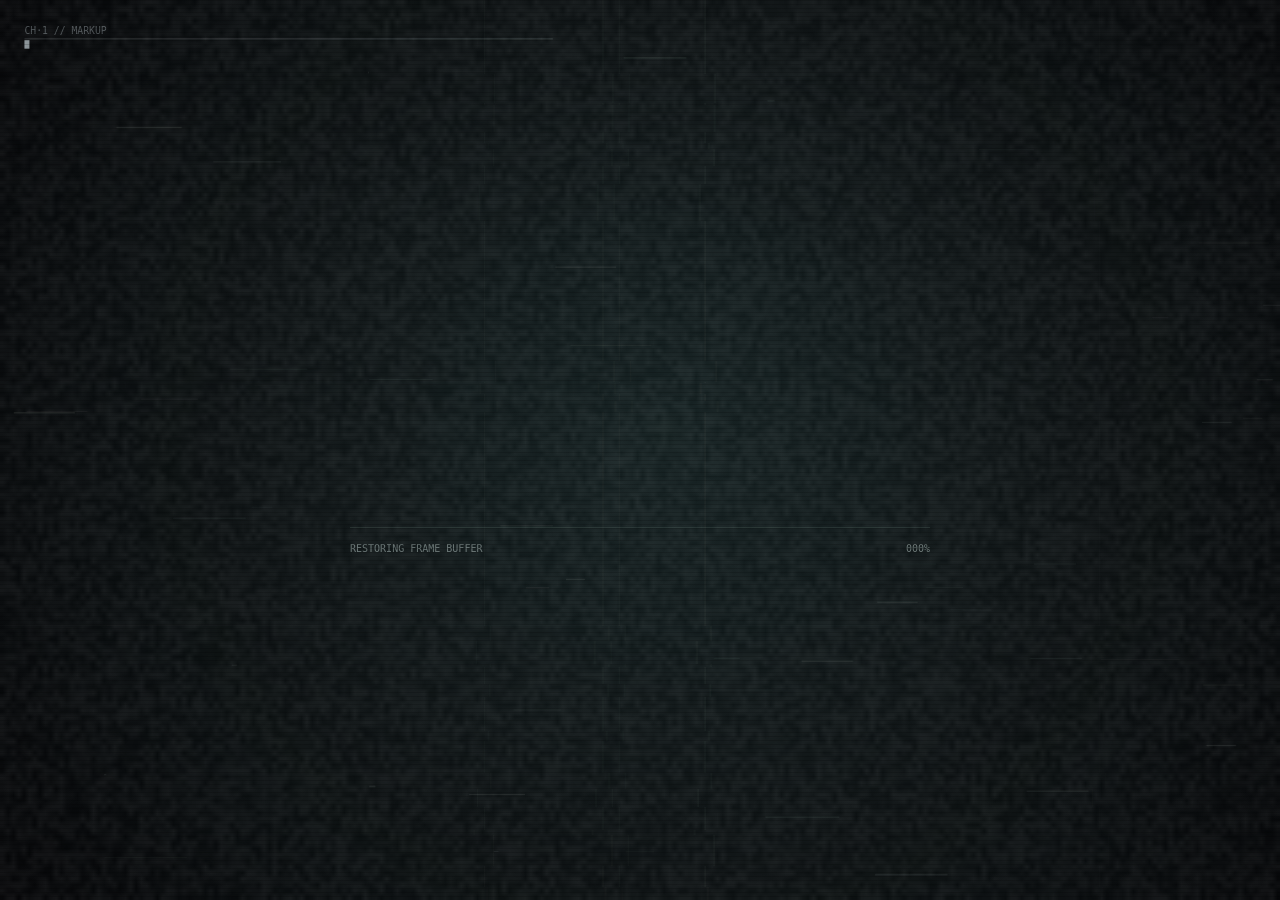
==== commit da69a69c: "Publish index.html (2026-10-21 20:56:50)" ====
--- a/index.html
+++ b/index.html
@@ -134,13 +134,10 @@
 #signal-intro{position:fixed;inset:0;z-index:1000;background:#060708;overflow:hidden;color:#e8eeeb;isolation:isolate}
 #signal-intro[hidden]{display:none}
 #signal-intro canvas{position:relative;z-index:2;display:block;width:100%;height:100%}
-.signal-meta{position:absolute;bottom:clamp(18px,3vw,40px);left:clamp(16px,3vw,44px);z-index:3;font:9px/1.6 Consolas,monospace;letter-spacing:.2em;opacity:.3;pointer-events:none}
-.signal-meta span{padding:4px 8px;background:#070a0c9c}
 .signal-roll{position:absolute;inset:0;z-index:1;background:#171b19;overflow:hidden;will-change:filter}
 .signal-picture{position:absolute;inset:0;overflow:hidden;will-change:transform}
 #signal-intro .signal-picture .main-viewport,#signal-intro .signal-picture .page-edge{visibility:visible}
 #signal-intro .signal-picture *,html.signal-settled main,html.signal-settled .card,html.signal-settled .backdrop{animation:none!important}
-@media(max-width:480px){.signal-meta{font-size:8px;letter-spacing:.08em}}
 .signal-filter-defs{position:absolute;width:0;height:0;overflow:hidden;pointer-events:none}
 
 /* The rail deploys first; cards are fed from the left, rightmost slot first. */
@@ -159,55 +156,510 @@
   to{translate:0 0}
 }
 @media(prefers-reduced-motion:reduce){html.home-entering .band::before,html.home-entering .band::after,html.home-entering .arrow-band,html.signal-settled.home-entering .card{animation:none!important}}
+
+/* Fine tuning for this demo: retain the original rail, art and SVG geometry. */
+.card{cursor:pointer;touch-action:manipulation;-webkit-tap-highlight-color:#53f6e126;scroll-margin-block:56px}
+.card .card-title{line-height:1.45;gap:2px;letter-spacing:.015em}
+.card .card-title span{font-size:.82em;font-weight:400;color:#b6cbc5;letter-spacing:.035em}
+.card:focus-visible{outline:2px solid #b4fff1;outline-offset:3px}
+.card:focus-visible .picture{outline:none}
+.card:focus-visible .card-title{color:#b4fff1}
+.card:active .picture img{filter:brightness(.86) saturate(.95);transition-duration:100ms}
+
+/* A two-column rail uses the frame itself to identify the selected row. */
+@media(max-width:760px){
+  :root{--card-width:min(clamp(130px,27vw,190px),calc((100vw - 2 * var(--inset) - var(--gap))/2));--caption-height:76px}
+  .card{height:calc(var(--card-width)*1.25 + var(--caption-height))}
+  .picture{bottom:var(--caption-height)}
+  .card > .selection-frame{height:calc(100% - var(--caption-height) - 2px)}
+  .card .card-title,.card[data-key="kakutora"] .card-title{left:8px;width:calc(100% - 16px);max-width:calc(100% - 16px);height:var(--caption-height);font-size:14px;overflow-wrap:anywhere}
+  .card .card-title span{font-size:12px;letter-spacing:0}
+  .track:before{display:none}
+  main{padding-top:max(68px,calc(env(safe-area-inset-top) + 36px));padding-bottom:max(68px,calc(env(safe-area-inset-bottom) + 36px))}
+}
+
+/* Touch navigation exposes existing labels before the first tap. */
+@media(hover:none),(pointer:coarse){
+  .card .card-title,.card:not(.is-active) .card-title{visibility:visible;opacity:1;transform:none;width:calc(100% - 16px);max-width:calc(100% - 16px);overflow:visible}
+  .card:not(.is-active) .card-title{color:#dce9e4}
+}
+
+/* Preserve the original HOME line box; the identity grows upward, never into the rail. */
+.home-intro{--home-line:clamp(25px,3vw,42px);position:relative;flex:0 0 calc(var(--home-line)*1.15);height:calc(var(--home-line)*1.15);margin:0 18px 10px;width:calc(100% - 36px);text-shadow:0 1px 5px #0009}
+.home-intro-content{position:absolute;left:0;right:0;bottom:0}
+.home-intro .section-heading{margin:0;width:auto;font:300 clamp(24px,2.6vw,36px)/1.15 Georgia,"Times New Roman",serif;letter-spacing:.045em;color:#e7eeee;overflow-wrap:break-word;text-shadow:0 1px 2px #0009,0 0 14px #ffffff18}
+.home-intro-details{display:flex;align-items:center;gap:14px;margin-top:5px}
+.home-subtitle{margin:0;font-size:12px;line-height:1.5;letter-spacing:.06em;color:#d2d5d7}
+.home-links{display:flex;flex:none;align-items:center;gap:8px}
+.home-link{display:inline-flex;align-items:center;justify-content:center;width:30px;height:30px;color:#fff;text-decoration:none;opacity:.7;transition:opacity .2s;touch-action:manipulation}
+.home-link svg,.home-link img{display:block;width:22px;height:22px;fill:currentColor;object-fit:contain}
+.home-link .fc2-mark{width:20px;height:22px}
+@media(hover:hover){.home-link:hover{opacity:1}}
+.home-link:active{opacity:.45}
+.home-link:focus-visible{outline:1px solid #fff;outline-offset:2px;opacity:1}
+html.home-copy-pending .home-intro{visibility:hidden}
+html.home-copy-revealing .home-intro .section-heading,html.home-copy-revealing .home-subtitle,html.home-copy-revealing .home-links{animation:home-copy-rise 900ms cubic-bezier(.22,.7,.22,1) both}
+html.home-copy-revealing .home-subtitle{animation-delay:140ms}
+html.home-copy-revealing .home-links{animation-delay:280ms}
+html.home-copy-revealing .home-intro:focus-within *{animation:none}
+@keyframes home-copy-rise{from{opacity:0;transform:translateY(12px)}to{opacity:1;transform:translateY(0)}}
+@media(max-width:760px){
+  .home-intro{--home-line:30px}
+  .home-intro .section-heading{font-size:clamp(19px,5.7vw,30px);letter-spacing:.015em}
+  .home-intro-details{gap:8px;margin-top:3px}
+  .home-subtitle{font-size:11px;line-height:1.35;letter-spacing:.025em}
+  .home-link{width:28px;height:28px}
+  .home-link svg,.home-link img{width:20px;height:20px}
+}
+@media(max-height:520px) and (min-width:761px){
+  .home-intro{--home-line:25px}
+  .home-intro .section-heading{font-size:23px}
+  .home-intro-details{flex-direction:row;align-items:center;gap:14px;margin-top:2px}
+  .home-subtitle{font-size:11px}
+  .home-link{width:24px;height:24px}
+  .home-link svg,.home-link img{width:18px;height:18px}
+}
+@media(prefers-reduced-motion:reduce){html.home-copy-revealing .home-intro *{animation:none!important}}
+
+</style>
+<link rel="stylesheet" href="https://fonts.googleapis.com/css2?family=Share+Tech+Mono&display=swap">
+<style id="home-polish-style">
+/* ==========================================================
+   ZeonMacha Home — UI/UX Polish Layer
+   Loaded after glitch-demo.css; overrides only what it touches.
+   Goals (ui-ux-pro-max checklist):
+   - accessible contrast (muted text >= 4.5:1 on dark bg)
+   - visible focus ring, 44px touch targets
+   - layered depth: static borders, glow reserved for active state
+   - yui-css-animations motion: spatial continuity, slower-in/faster-out,
+     staggered settle, reduced-motion fallbacks
+   ========================================================== */
+
+:root{
+  /* Refactoring-UI style palette: two weights of cyan, not ten */
+  --cyan-hi:#b4fff1;          /* near-white mint: focus, active text */
+  --cyan:#53f6e1;             /* brand accent: indicator, frames */
+  --cyan-dim:#53f6e159;       /* borders at rest */
+  --cyan-glow:#53f6e114;      /* ambient glow, barely there */
+  --ink:#e7eeee;              /* primary text */
+  --ink-dim:#a9c0ba;          /* secondary text — bumped from #b6cbc5-on-dark for AA */
+  --surface-1:#0b1013d9;      /* band */
+  --surface-2:#06080899;      /* deeper panel */
+}
+
+/* ---------- Depth & atmosphere ------------------------------ */
+/* Vignette keeps the corners dark so the band reads as the focal layer.
+   Pure CSS, zero image cost, sits above the blurred backdrop. */
+.grain:after{
+  content:"";position:fixed;inset:0;pointer-events:none;
+  background:radial-gradient(120% 90% at 50% 42%,transparent 55%,#00000052 100%);
+}
+
+/* ---------- Header hierarchy -------------------------------- */
+/* Restraint: kill the heavy glow, keep one crisp shadow + faint halo. */
+.home-intro .section-heading{
+  color:#f2faf8;
+  text-shadow:0 1px 2px #000a,0 0 22px #53f6e12b;
+}
+.home-subtitle{color:var(--ink-dim)}
+
+/* Icon buttons: 44px hit area (AA touch), visible 30px glyph. */
+.home-links{gap:2px}
+.home-link{
+  width:44px;height:44px;opacity:.72;border-radius:6px;
+  transition:opacity .18s ease,background-color .18s ease;
+}
+@media(hover:hover){.home-link:hover{background:#53f6e114}}
+.home-link:focus-visible{outline:2px solid var(--cyan-hi);outline-offset:-2px;opacity:1}
+@media(max-width:760px){.home-link{width:44px;height:44px}}
+
+/* ---------- Cards -------------------------------------------- */
+/* Rest state: quieter border, slight lift-off via shadow instead of glow. */
+.card:not(.is-active) .picture{
+  border-color:#a5d0c838;
+  box-shadow:0 2px 10px #00000045;
+  transition:border-color .25s ease,box-shadow .25s ease;
+}
+/* Hover affordance (mouse only): image lifts, border warms — feedback
+   before the click, without committing the active frame. */
+@media(hover:hover){
+  .card:not(.is-active):hover .picture{border-color:#a5d0c873;box-shadow:0 4px 16px #0000005c}
+  .card:not(.is-active):hover img{filter:brightness(.68) saturate(.9)}
+}
+
+/* Active state: the SVG frame carries identity; add a controlled halo
+   outside it rather than stacking box-shadows on the clipped picture. */
+.card.is-active{filter:drop-shadow(0 0 14px var(--cyan-glow))}
+
+/* Title legibility: stronger hierarchy between main label and meta line. */
+.card .card-title{text-shadow:0 1px 6px #000c,0 1px 2px #000}
+.card .card-title span{color:#cfe2dc;letter-spacing:.04em}
+.card.is-active .card-title{color:#f4fffc}
+.card.is-active .card-title span{color:var(--ink-dim)}
+
+/* Focus: single unmistakable ring; never rely on the frame alone. */
+.card:focus-visible{outline:2px solid var(--cyan-hi);outline-offset:4px;border-radius:2px}
+.card:focus-visible .card-title{color:var(--cyan-hi)}
+
+/* ---------- Indicator & track -------------------------------- */
+/* The arrow should feel attached to the card: sharpen its glow, and give
+   the connector line a soft cap fade instead of a hard cut. */
+.indicator{filter:drop-shadow(0 0 6px #00e7d166)}
+.track:before{
+  background:linear-gradient(var(--cyan),#53f6e100);
+  width:1.5px;
+}
+
+/* ---------- Motion (yui-css-animations principles) ------------ */
+/* 1. Spatial continuity: entrance moves cards along the axis they arrived
+      from, and exits are faster than entrances. */
+.card{transition:filter .18s ease}
+.card .card-title{
+  transition:opacity .22s ease .05s,transform .3s cubic-bezier(.2,.7,.2,1) .05s;
+}
+/* 2. Settle, don't snap: selection-frame fades in slightly after the
+      picture brightens, so the eye reads image first, chrome second. */
+.selection-frame{transition:opacity .3s ease .08s}
+/* 3. Indicator travel: spring-ish curve, but quick — it's feedback, not
+      a scene. */
+.indicator{transition:transform .42s cubic-bezier(.3,1.1,.3,1)}
+.track:before{transition:left .42s cubic-bezier(.3,1.1,.3,1)}
+
+/* 4. The band needs no fade of its own: glitch-demo.css already deploys
+      the rail (home-rail-deploy) at handover. Adding one would double-
+      animate the same surface. */
+
+/* 5. Reduced motion: everything above collapses to instant states. */
+@media(prefers-reduced-motion:reduce){
+  .card,.card .card-title,.selection-frame,.indicator,.track:before,.home-link{transition:none!important}
+}
+
+/* ---------- Small screens ------------------------------------- */
+@media(max-width:760px){
+  /* Thumb-zone breathing room between rows */
+  .cards{row-gap:16px}
+  /* Titles on touch are always visible — lift their contrast a notch */
+  .card .card-title span{color:#cfe2dc}
+}
+
+/* ==========================================================
+   v2 — header typography, edge bars tone & page choreography
+   Style basis: HUD / Sci-Fi FUI (ui-ux-pro-max match), with
+   OLED dark-mode constraints. Not Cyberpunk — single cyan
+   accent, 1px fine lines, technical markers, no neon pairs.
+   ========================================================== */
+
+/* ---------- Header block ------------------------------------- */
+/* Heading and readout sit as one tight unit: the row hangs directly
+   off the heading's baseline, subtitle and icons bottom-aligned. */
+.home-intro .section-heading{
+  letter-spacing:.035em;
+  line-height:1.05;
+}
+.home-intro-details{
+  align-items:flex-end;    /* bottom edge of subtitle == bottom of icons */
+  gap:12px;
+  margin-top:3px;          /* snug under the heading */
+}
+.home-subtitle{
+  font-family:"Share Tech Mono","Consolas","Courier New",monospace;
+  font-size:10.5px;
+  line-height:1;
+  letter-spacing:.22em;
+  text-transform:uppercase;
+  color:#9fb8b1;
+  padding-bottom:4px;      /* optical: mono x-height floats high vs icons */
+}
+/* Hairline divider between the label and the outbound links. */
+.home-links{gap:2px}
+.home-links:before{
+  content:"";width:1px;height:14px;flex:none;align-self:center;
+  background:linear-gradient(#53f6e100,#53f6e14d,#53f6e100);
+  margin-right:8px;
+}
+.home-link{height:30px;width:30px}  /* glyph box matches the readout row */
+@media(max-width:760px){
+  .home-subtitle{font-size:9px;letter-spacing:.16em;padding-bottom:3px}
+  .home-intro-details{margin-top:2px;gap:10px}
+}
+
+/* ---------- Edge bars: hierarchy -------------------------------
+   The bars share the selection frame's exact cyan (locked by the
+   tuning layer's !important strokes), so at full strength the
+   chrome competes with the focal frame. Perceptual fix instead of
+   a color fight: the whole edge SVG is dimmed and slightly
+   desaturated as one unit — geometry untouched, but the bars now
+   read as the room's trim, and the selection frame is the only
+   element glowing at full mint. */
+.page-edge svg{
+  opacity:.6;
+  filter:saturate(.72) brightness(.88);
+}
+.edge-bottom svg{opacity:.5}            /* floor trim sits one step lower */
+/* Terminus ticks: two vertical 1px marks cap the long runs, matching
+   the new card-frame corner ticks. Paths appended to the HTML. */
+.edge-tick{
+  fill:none;stroke:var(--cyan);stroke-width:1;
+  opacity:.55;vector-effect:non-scaling-stroke;
+}
+/* Traveling glow segment on the wires: removed. The lit dash read as
+   a toy, not as signal — the bars stay static trim. */
+
+/* ---------- Card frame: geometry refinement ---------------------
+   The SVG paths in the HTML were redrawn: corner engraving lines now
+   STEP their endpoints (36/33/30, 188/191/194) so the three lines
+   terminate in a clean diagonal fan instead of flying past the corner
+   or stopping on the same axis. Inner trace keeps its original hooks;
+   tick block is 8 even marks. vector-effect strokes stay 1px. */
+.card .frame-ticks{opacity:.85}          /* ticks read as engraved, not lit */
+
+/* ---------- Edge bars: tone fix --------------------------------
+   Regression analysis: the original structure is .page-edge (clear)
+   > ::before (pale gradient, CLIPPED by edge-surface-clip's polygon so
+   it hugs the rail) > svg linework on top. My earlier override painted
+   the gradient on .page-edge itself — an unclipped rectangle behind
+   the lines — which is the visible layering bug in the screenshots.
+
+   Correct fix: restore the clipped ::before exactly, only re-hued.
+   The stock gradient (#e0f0eb26 → #c6e1db16) reads as grey haze and
+   floats off the dark page; we keep its clip and position but shift
+   it darker and toward the line's own mint, so the shallow backing
+   hugs the linework and melts into the page. Outside the bars, the
+   thin scrim on .grain:after still darkens the viewport edges. */
+.page-edge{background:none;box-shadow:none}
+.page-edge::before{
+  display:block;
+  background:linear-gradient(#9fd8ce1f,#6faea422);
+}
+/* Scrim: a fixed 34px-deep darkening band at each viewport edge, placed
+   UNDER .page-edge (z-index 5 vs 4), fading out before it can reach
+   the band. Outside the rails the page keeps its normal backdrop. */
+.grain:after{
+  background:
+    radial-gradient(120% 90% at 50% 42%,transparent 55%,#00000052 100%),
+    linear-gradient(#03070aa8,#03070a00 34px),
+    linear-gradient(0deg,#03070aa8,#03070a00 34px);
+}
+
+/* ---------- Edge bars: entrance --------------------------------
+   Plays at html.signal-settled (the glitch handover), never beneath
+   the overlay. The whole rail — lines, plates, hatching — is ONE
+   machined part, so it enters as ONE piece: both bars slide in from
+   above/below and converge on the scene. No staged flicker, no
+   per-path animation: splitting a single rail into acts just reads
+   as a render glitch. */
+html.signal-settled .edge-top{
+  animation:edge-converge-top .65s cubic-bezier(.22,.9,.24,1) .05s backwards;
+}
+html.signal-settled .edge-bottom{
+  animation:edge-converge-bottom .65s cubic-bezier(.22,.9,.24,1) .05s backwards;
+}
+@keyframes edge-converge-top{
+  from{opacity:0;transform:translateY(-100%)}
+  to{opacity:1;transform:translateY(0)}
+}
+@keyframes edge-converge-bottom{
+  from{opacity:0;transform:rotate(180deg) translateY(-100%)}
+  to{opacity:1;transform:rotate(180deg) translateY(0)}
+}
+
+/* ---------- Page choreography ---------------------------------
+   Order: glitch intro → (signal-settled) edges sweep open & surface
+   breathes → rail deploys → cards feed → copy rises → hardware on.
+   The JS drives rail/cards/copy from the same handover, so the whole
+   page now plays as one continuous power-on sequence. */
+
+/* ---------- Retro-Futurism layer --------------------------------
+   Borrowed, not adopted: the CRT register (scanline texture + slow
+   phosphor drift on the backdrop) adds the "aged machine" warmth that
+   pure FUI lacks, without the neon-pink palette or arcade glow. */
+
+/* Interlaced scanlines over the whole frame — finer and dimmer than
+   the existing grain, so the two textures moiré into a screen feel. */
+.grain:before{
+  content:"";position:absolute;inset:0;pointer-events:none;
+  background:repeating-linear-gradient(0deg,transparent 0 2px,#00000014 2px 3px);
+  mix-blend-mode:multiply;
+}
+/* A single CRT "degauss" blink as the frame hands over — one-shot,
+   opacity only (cheap), on the viewport wrapper so it fights nothing.
+   The machine doesn't fade in; it snaps on, blinks twice, settles. */
+html.signal-settled .main-viewport{
+  animation:crt-settle .4s steps(2,jump-none);
+}
+@keyframes crt-settle{
+  0%{opacity:.55} 45%{opacity:1} 60%{opacity:.8} 100%{opacity:1}
+}
+
+/* Reduced motion: bars already converged; no degauss. */
+@media(prefers-reduced-motion:reduce){
+  html.signal-settled .edge-top,html.signal-settled .edge-bottom{animation:none!important}
+  html.signal-settled .main-viewport{animation:none!important}
+}
+
+/* ==========================================================
+   v3 — idle presence & selection effects
+   Style basis: HUD/FUI. All motion is transform/opacity only,
+   gated on .signal-settled, and collapses under reduced-motion.
+   ========================================================== */
+
+/* ---------- 1. Idle presence ("the machine is watching") --------
+   Nothing loops forever at full brightness — the page BREATHES. */
+
+/* A very slow scan sweep crosses the band every 14s. It is a 1px
+   mint hairline with a soft tail, traveling the rail like a radar
+   trace. Implemented as a band ::after so it clips to the rail. */
+.band{position:relative;overflow:hidden}
+.band::after{
+  content:"";position:absolute;top:0;bottom:0;left:0;width:120px;
+  pointer-events:none;opacity:0;
+  background:linear-gradient(90deg,transparent,#53f6e114 55%,#53f6e12e 92%,#b4fff166 99%,transparent);
+  transform:translateX(-140px);
+}
+html.signal-settled .band::after{animation:band-scan 14s linear 6s infinite}
+@keyframes band-scan{
+  0%{opacity:0;transform:translateX(-140px)}
+  3%{opacity:1}
+  14%{opacity:1;transform:translateX(calc(100vw + 40px))}
+  15%{opacity:0;transform:translateX(calc(100vw + 40px))}
+  100%{opacity:0;transform:translateX(calc(100vw + 40px))}
+}
+
+/* The indicator block breathes: opacity swell on the arrow itself,
+   deep enough to read at a glance (per request, more visible). */
+html.signal-settled .indicator{animation:indicator-breathe 4s ease-in-out 3.5s infinite}
+@keyframes indicator-breathe{0%,100%{opacity:.5}50%{opacity:1}}
+
+/* Removed: scan-glitch on card images. The interference frames fought
+   the artwork and the :has() free channels; the sweep alone carries
+   the patrol reading. */
+
+/* The indicator keeps its single static glow. No idle pulse, no
+   data packet — those read as decoration, not instrumentation. */
+
+/* ---------- 2. Selection effects ---------------------------------
+   The frame already appears; what was missing is that the selection
+   should feel ACQUIRED, like a target lock, not just shown. */
+
+/* a) Removed: the picture-veil snap. The active card keeps its own
+   hover/focus feedback from the base layer; no extra dimming. */
+
+/* b) Corner brackets: the selection-frame SVG already draws the
+   outline; we add a short draw-on of the outer frame so each new
+   selection is visibly ACQUIRED (stroke draw, 220ms, non-looping). */
+.card.is-active .frame-outline{
+  stroke-dasharray:1400;stroke-dashoffset:1400;
+  animation:frame-acquire .22s cubic-bezier(.3,0,.2,1) forwards;
+}
+@keyframes frame-acquire{to{stroke-dashoffset:0}}
+/* The inner trace follows 60ms later and faster — hardware first,
+   engraving second. */
+.card.is-active .frame-inner{
+  stroke-dasharray:900;stroke-dashoffset:900;
+  animation:frame-acquire .18s cubic-bezier(.3,0,.2,1) .06s forwards;
+}
+
+/* c) The active card's SECOND line (the meta span) gets a breathing
+   cursor block at its end — the readout is LIVE. It rides inline
+   after the last character of that row, not the title block. */
+.card.is-active .card-title span:last-child::after{
+  content:"";display:inline-block;width:6px;height:.85em;
+  margin-left:5px;vertical-align:-.08em;
+  background:var(--cyan);
+  animation:readout-cursor 1.1s steps(1) infinite;
+}
+@keyframes readout-cursor{0%,55%{opacity:1}56%,100%{opacity:0}}
+
+/* d) Removed: the "standby dimming" of non-active cards. Muting three
+   quarters of the rail punished exploration; every card stays equally
+   readable whether or not one is selected. */
+
+/* ---------- Idle & selection reduced-motion -------------------- */
+@media(prefers-reduced-motion:reduce){
+  html.signal-settled .band::after,
+  html.signal-settled .indicator{animation:none!important}
+  .card.is-active .frame-outline,.card.is-active .frame-inner{animation:none!important;stroke-dasharray:none;stroke-dashoffset:0}
+  .card.is-active .card-title span:last-child::after{animation:none!important;opacity:1}
+}
+
+/* ---------- FUI checklist refinements --------------------------
+   From the HUD/FUI implementation checklist: 1px fine-line language,
+   monospaced tech type for readouts, markers over filled panels. */
+
+/* Card titles keep their original tone: the meta line is NOT forced
+   into mono/uppercase — the FUI readout styling stays only on the
+   home-subtitle where it belongs. The active card's meta line gets a
+   breathing cursor block at its end instead. */
+
+/* Resting picture borders step down to the 1px hairline register —
+   the glow belongs to the selected frame only. */
+.card:not(.is-active) .picture{border-color:#a5d0c833}
+
+/* The vertical connector reads as a scan line, not a bar: 1px,
+   fades at both ends like a signal trace. */
+.track:before{
+  width:1px;
+  background:linear-gradient(#53f6e100,var(--cyan) 30%,var(--cyan) 70%,#53f6e100);
+}
+
+/* While the glitch intro owns the screen, .glitch-pending already keeps
+   .page-edge visibility:hidden; every entrance above is armed on
+   .signal-settled, so nothing plays unseen beneath the overlay. */
+
 </style>
 <script>
-document.documentElement.classList.add('glitch-pending');
-window.signalFailsafe=setTimeout(function(){document.documentElement.classList.remove('glitch-pending');var intro=document.getElementById('signal-intro');if(intro)intro.hidden=true;var view=document.querySelector('.main-viewport');if(view){view.inert=false;view.removeAttribute('aria-hidden')}},5000);
+document.documentElement.classList.add('glitch-pending','home-copy-pending');
+window.signalFailsafe=setTimeout(function(){document.documentElement.classList.remove('glitch-pending','home-copy-pending','home-copy-revealing','home-entering');var intro=document.getElementById('signal-intro');if(intro)intro.hidden=true;var view=document.querySelector('.main-viewport');if(view){view.inert=false;view.removeAttribute('aria-hidden')}},5000);
 </script>
 </head>
 <body>
 <svg class="signal-filter-defs" aria-hidden="true"><defs><filter id="signal-repair" x="-20%" y="0" width="140%" height="100%" color-interpolation-filters="sRGB"><feImage id="signal-repair-map" x="0" y="0" width="100%" height="100%" preserveAspectRatio="none" result="repair-map"/><feDisplacementMap id="signal-displace" in="SourceGraphic" in2="repair-map" scale="0" xChannelSelector="R" yChannelSelector="G" result="warped"/><feColorMatrix in="warped" type="matrix" values="1 0 0 0 0  0 0 0 0 0  0 0 0 0 0  0 0 0 1 0" result="red"/><feOffset id="signal-chroma-red" in="red" dx="0" dy="0" result="red-shift"/><feColorMatrix in="warped" type="matrix" values="0 0 0 0 0  0 1 0 0 0  0 0 1 0 0  0 0 0 1 0" result="cyan"/><feOffset id="signal-chroma-blue" in="cyan" dx="0" dy="0" result="cyan-shift"/><feBlend in="red-shift" in2="cyan-shift" mode="screen"/></filter></defs></svg>
 <section id="signal-intro" aria-label="故障開場動畫">
 <canvas aria-hidden="true"></canvas>
-<div class="signal-meta" aria-hidden="true"><span>ZEONMACHA / ARCHIVE<br>BOOT SEQUENCE — 001</span></div>
 </section>
-
 <div class="backdrop" aria-hidden="true"></div><div class="grain" aria-hidden="true"></div>
-<div class="page-edge edge-top" aria-hidden="true"><svg viewBox="0 0 1440 30" preserveAspectRatio="none"><defs><clipPath id="edge-stripe-trim" clipPathUnits="userSpaceOnUse"><rect x="-10000" y="-10000" width="20000" height="10017"></rect></clipPath></defs><path class="edge-line" d="M0 17H90L102 9H300L313 17H687M753 17H1100L1112 23H1254L1267 17H1440M0 23H84L99 14H295M1140 27H1257L1273 21H1440"></path><path class="edge-plate" d="M104 7H271L279 13H97ZM1167 18H1264L1256 25H1175Z"></path><path class="edge-detail" d="M313 16H1100V18H313Z M296 -34H304L334 18H326Z M318 -34H326L356 18H348Z M340 -34H348L378 18H370Z M362 -34H370L400 18H392Z M384 -34H392L422 18H414Z"></path><path class="edge-line" d="M687 17H753"></path></svg></div><div class="page-edge edge-bottom" aria-hidden="true"><svg viewBox="0 0 1440 30" preserveAspectRatio="none"><path class="edge-line" d="M0 17H90L102 9H300L313 17H687M753 17H1100L1112 23H1254L1267 17H1440M0 23H84L99 14H295M1140 27H1257L1273 21H1440"></path><path class="edge-plate" d="M104 7H271L279 13H97ZM1167 18H1264L1256 25H1175Z"></path><path class="edge-detail" d="M313 16H1100V18H313Z M296 -34H304L334 18H326Z M318 -34H326L356 18H348Z M340 -34H348L378 18H370Z M362 -34H370L400 18H392Z M384 -34H392L422 18H414Z"></path><path class="edge-line" d="M687 17H753"></path></svg></div>
+<div class="page-edge edge-top" aria-hidden="true"><svg viewBox="0 0 1440 30" preserveAspectRatio="none"><defs><clipPath id="edge-stripe-trim" clipPathUnits="userSpaceOnUse"><rect x="-10000" y="-10000" width="20000" height="10017"></rect></clipPath></defs><path class="edge-line" d="M0 17H90L102 9H300L313 17H850M912 17H1100L1112 23H1254L1267 17H1440M0 23H84L99 14H295M1140 27H1257L1273 21H1440"></path><path class="edge-plate" d="M104 7H271L279 13H97ZM1167 18H1264L1256 25H1175Z"></path><path class="edge-detail" d="M313 16H1100V18H313Z M296 -34H304L334 18H326Z M318 -34H326L356 18H348Z M340 -34H348L378 18H370Z M362 -34H370L400 18H392Z M384 -34H392L422 18H414Z"></path><path class="edge-tick" d="M852 12V22M910 12V22"/><path class="edge-line" d="M850 17H912"></path></svg></div><div class="page-edge edge-bottom" aria-hidden="true"><svg viewBox="0 0 1440 30" preserveAspectRatio="none"><path class="edge-line" d="M0 17H90L102 9H300L313 17H850M912 17H1100L1112 23H1254L1267 17H1440M0 23H84L99 14H295M1140 27H1257L1273 21H1440"></path><path class="edge-plate" d="M104 7H271L279 13H97ZM1167 18H1264L1256 25H1175Z"></path><path class="edge-detail" d="M313 16H1100V18H313Z M296 -34H304L334 18H326Z M318 -34H326L356 18H348Z M340 -34H348L378 18H370Z M362 -34H370L400 18H392Z M384 -34H392L422 18H414Z"></path><path class="edge-tick" d="M852 12V22M910 12V22"/><path class="edge-line" d="M850 17H912"></path></svg></div>
 <div class="main-viewport"><main aria-label="ZeonMacha・Home">
-<h1 class="section-heading">HOME</h1>
+<header class="home-intro"><div class="home-intro-content">
+  <h1 class="section-heading">Ra Yha meCet Cantas nee.</h1>
+  <div class="home-intro-details"><p class="home-subtitle" lang="en">ZeonMacha &mdash; notes &amp; projects archive</p>
+  <nav class="home-links" aria-label="个人站点">
+    <a class="home-link" href="https://github.com/ZeonMacha" target="_blank" rel="noopener noreferrer" aria-label="GitHub（在新标签页打开）"><svg viewBox="0 0 24 24" aria-hidden="true"><path d="M10.226 17.284c-2.965-.36-5.054-2.493-5.054-5.256 0-1.123.404-2.336 1.078-3.144-.292-.741-.247-2.314.09-2.965.898-.112 2.111.36 2.83 1.01.853-.269 1.752-.404 2.853-.404 1.1 0 1.999.135 2.807.382.696-.629 1.932-1.1 2.83-.988.315.606.36 2.179.067 2.942.72.854 1.101 2 1.101 3.167 0 2.763-2.089 4.852-5.098 5.234.763.494 1.28 1.572 1.28 2.807v2.336c0 .674.561 1.056 1.235.786 4.066-1.55 7.255-5.615 7.255-10.646C23.5 6.188 18.334 1 11.978 1 5.62 1 .5 6.188.5 12.545c0 4.986 3.167 9.12 7.435 10.669.606.225 1.19-.18 1.19-.786V20.63a2.9 2.9 0 0 1-1.078.224c-1.483 0-2.359-.808-2.987-2.313-.247-.607-.517-.966-1.034-1.033-.27-.023-.359-.135-.359-.27 0-.27.45-.471.898-.471.652 0 1.213.404 1.797 1.235.45.651.921.943 1.483.943.561 0 .92-.202 1.437-.719.382-.381.674-.718.944-.943"/></svg></a>
+    <a class="home-link" href="https://zeonmacha.blog.fc2blog.us/" target="_blank" rel="noopener noreferrer" aria-label="FC2（在新标签页打开）"><svg class="fc2-mark" viewBox="0 0 425 470" aria-hidden="true"><defs><filter id="fc2-white-mark" color-interpolation-filters="sRGB" x="0" y="0" width="100%" height="100%"><feColorMatrix type="matrix" values="0 0 0 0 1  0 0 0 0 1  0 0 0 0 1  1.416667 -1.416667 0 0 0"/></filter></defs><image width="425" height="470" href="[data-uri]" filter="url(#fc2-white-mark)"/></svg></a>
+  </nav></div>
+</div></header>
 <div class="band"><nav class="cards" aria-label="资料列表">
 <a class="card" target="_blank" rel="noopener" data-key="matter" style="--i:0" href="at2_matter.html" aria-label="Ar tonelico 2 夜会话自查表"><div class="picture"><img src="[data-uri]" alt="蛇刳在房间中" fetchpriority="high"></div><h2 class="card-title"><span>Ar tonelico 2</span>夜会话自查表</h2><svg class="selection-frame" viewBox="0 0 224 300" preserveAspectRatio="none" aria-hidden="true">
 <path class="frame-shadow" d="M1 24V10L10 1H45L52 7H194L204 1H213L223 11V271L212 282V292L204 299H33L27 294H1Z"></path>
 <path class="frame-outline" d="M1 24V10L10 1H45L52 7H194L204 1H213L223 11V271L212 282V292L204 299H33L27 294H1Z"></path>
-<path class="frame-inner" d="M9 43V17L17 9H39M57 13H194L207 8H213L216 14V263M215 281V288L207 293H39M9 279V49"></path>
+<path class="frame-inner" d="M9 49V17L17 9H39M57 13H194L207 8H213L216 14V263M215 281V288L207 293H39M9 279V49"></path>
 <path class="frame-plate" d="M2 269H6V290H29L35 297H2ZM218 29H223V75L218 80ZM188 291H208L216 283V290L209 297H183Z"></path>
-<path class="frame-ticks" d="M144.5 291H147.5V299H144.5Z M149.5 291H152.5V299H149.5Z M154.5 291H157.5V299H154.5Z M159.5 291H162.5V299H159.5Z M164.5 291H167.5V299H164.5Z M169.5 291H172.5V299H169.5Z"></path>
-<g class="frame-scroll"><path d="M12 39V23L23 12H39M16 35V25L25 16H35M20 31V27L27 20H31"></path><path d="M212 261V277L201 288H185M208 265V275L199 284H189M204 269V273L197 280H193"></path></g>
+<path class="frame-ticks" d="M140.5 291H143.5V299H140.5Z M145.5 291H148.5V299H145.5Z M150.5 291H153.5V299H150.5Z M155.5 291H158.5V299H155.5Z M160.5 291H163.5V299H160.5Z M165.5 291H168.5V299H165.5Z M170.5 291H173.5V299H170.5Z M175.5 291H178.5V299H175.5Z"></path>
+<g class="frame-scroll"><path d="M12 39V23L23 12H36M16 35V25L25 16H33M20 31V27L27 20H30"></path><path d="M212 261V277L201 288H188M208 265V275L199 284H191M204 269V273L197 280H194"></path></g>
 </svg></a>
 <a class="card" target="_blank" rel="noopener" data-key="bath" style="--i:1" href="at2_dualstall.html" aria-label="Ar tonelico 2 二重安装分析"><div class="picture"><img src="[data-uri]" alt="二重安装浴池"></div><h2 class="card-title"><span>Ar tonelico 2</span>二重安装分析</h2><svg class="selection-frame" viewBox="0 0 224 300" preserveAspectRatio="none" aria-hidden="true">
 <path class="frame-shadow" d="M1 24V10L10 1H45L52 7H194L204 1H213L223 11V271L212 282V292L204 299H33L27 294H1Z"></path>
 <path class="frame-outline" d="M1 24V10L10 1H45L52 7H194L204 1H213L223 11V271L212 282V292L204 299H33L27 294H1Z"></path>
-<path class="frame-inner" d="M9 43V17L17 9H39M57 13H194L207 8H213L216 14V263M215 281V288L207 293H39M9 279V49"></path>
+<path class="frame-inner" d="M9 49V17L17 9H39M57 13H194L207 8H213L216 14V263M215 281V288L207 293H39M9 279V49"></path>
 <path class="frame-plate" d="M2 269H6V290H29L35 297H2ZM218 29H223V75L218 80ZM188 291H208L216 283V290L209 297H183Z"></path>
-<path class="frame-ticks" d="M144.5 291H147.5V299H144.5Z M149.5 291H152.5V299H149.5Z M154.5 291H157.5V299H154.5Z M159.5 291H162.5V299H159.5Z M164.5 291H167.5V299H164.5Z M169.5 291H172.5V299H169.5Z"></path>
-<g class="frame-scroll"><path d="M12 39V23L23 12H39M16 35V25L25 16H35M20 31V27L27 20H31"></path><path d="M212 261V277L201 288H185M208 265V275L199 284H189M204 269V273L197 280H193"></path></g>
+<path class="frame-ticks" d="M140.5 291H143.5V299H140.5Z M145.5 291H148.5V299H145.5Z M150.5 291H153.5V299H150.5Z M155.5 291H158.5V299H155.5Z M160.5 291H163.5V299H160.5Z M165.5 291H168.5V299H165.5Z M170.5 291H173.5V299H170.5Z M175.5 291H178.5V299H175.5Z"></path>
+<g class="frame-scroll"><path d="M12 39V23L23 12H36M16 35V25L25 16H33M20 31V27L27 20H30"></path><path d="M212 261V277L201 288H188M208 265V275L199 284H191M204 269V273L197 280H194"></path></g>
 </svg></a>
 <a class="card" target="_blank" rel="noopener" data-key="robot" style="--i:2" href="cielnosurge_robot.html" aria-label="Ciel nosurge ES45カソード作成表"><div class="picture"><img src="[data-uri]" alt="ES45カソード机器人"></div><h2 class="card-title"><span>Ciel nosurge</span>ES45カソード作成表</h2><svg class="selection-frame" viewBox="0 0 224 300" preserveAspectRatio="none" aria-hidden="true">
 <path class="frame-shadow" d="M1 24V10L10 1H45L52 7H194L204 1H213L223 11V271L212 282V292L204 299H33L27 294H1Z"></path>
 <path class="frame-outline" d="M1 24V10L10 1H45L52 7H194L204 1H213L223 11V271L212 282V292L204 299H33L27 294H1Z"></path>
-<path class="frame-inner" d="M9 43V17L17 9H39M57 13H194L207 8H213L216 14V263M215 281V288L207 293H39M9 279V49"></path>
+<path class="frame-inner" d="M9 49V17L17 9H39M57 13H194L207 8H213L216 14V263M215 281V288L207 293H39M9 279V49"></path>
 <path class="frame-plate" d="M2 269H6V290H29L35 297H2ZM218 29H223V75L218 80ZM188 291H208L216 283V290L209 297H183Z"></path>
-<path class="frame-ticks" d="M144.5 291H147.5V299H144.5Z M149.5 291H152.5V299H149.5Z M154.5 291H157.5V299H154.5Z M159.5 291H162.5V299H159.5Z M164.5 291H167.5V299H164.5Z M169.5 291H172.5V299H169.5Z"></path>
-<g class="frame-scroll"><path d="M12 39V23L23 12H39M16 35V25L25 16H35M20 31V27L27 20H31"></path><path d="M212 261V277L201 288H185M208 265V275L199 284H189M204 269V273L197 280H193"></path></g>
+<path class="frame-ticks" d="M140.5 291H143.5V299H140.5Z M145.5 291H148.5V299H145.5Z M150.5 291H153.5V299H150.5Z M155.5 291H158.5V299H155.5Z M160.5 291H163.5V299H160.5Z M165.5 291H168.5V299H165.5Z M170.5 291H173.5V299H170.5Z M175.5 291H178.5V299H175.5Z"></path>
+<g class="frame-scroll"><path d="M12 39V23L23 12H36M16 35V25L25 16H33M20 31V27L27 20H30"></path><path d="M212 261V277L201 288H188M208 265V275L199 284H191M204 269V273L197 280H194"></path></g>
 </svg></a>
 <a class="card" target="_blank" rel="noopener" data-key="kakutora" style="--i:3" href="kakutora_offline.html" aria-label="扩张少女系三重奏 OFFLINE"><div class="picture"><img src="[data-uri]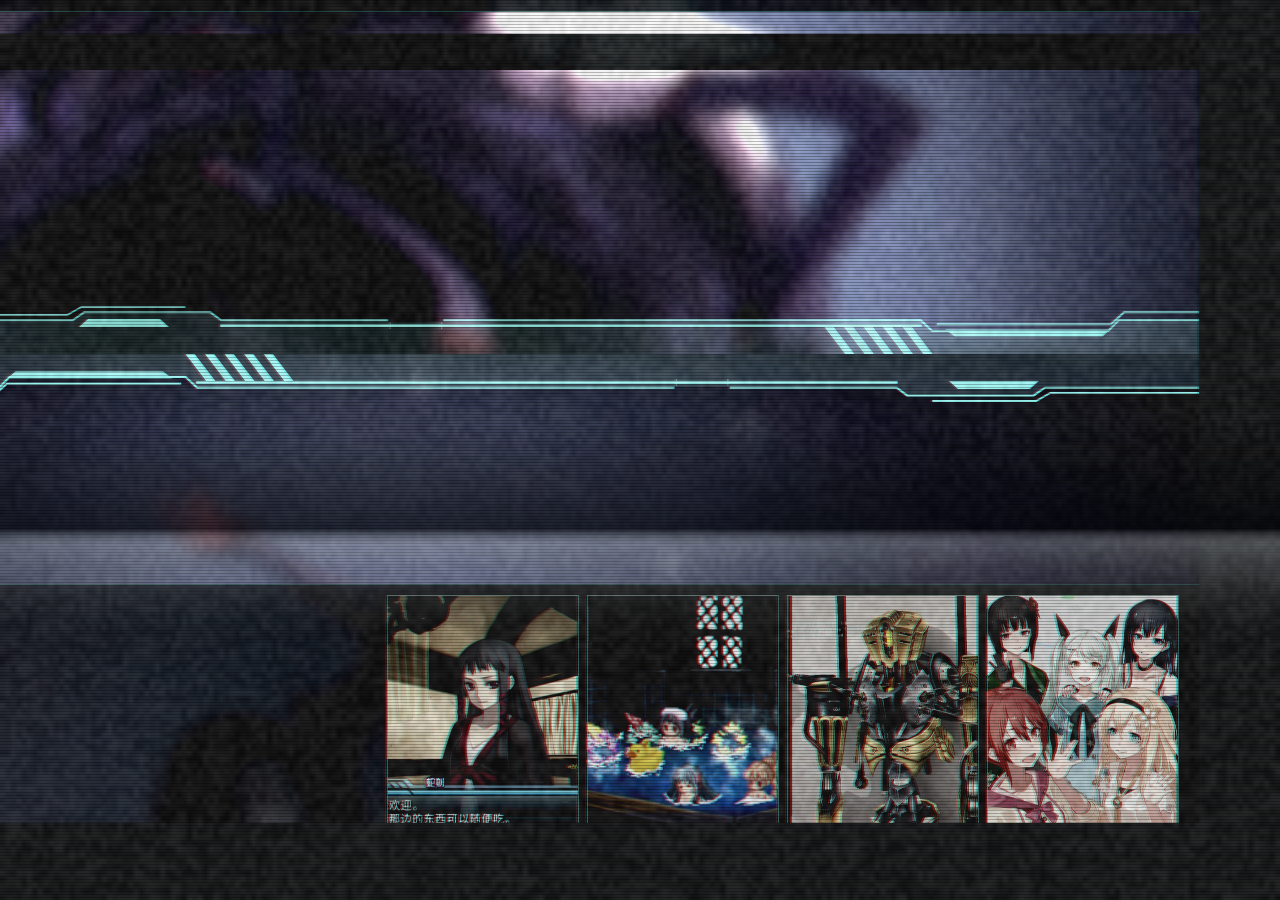
==== commit a5880092: "Publish index.html (2026-10-21 22:28:49)" ====
--- a/index.html
+++ b/index.html
@@ -134,7 +134,7 @@
 #signal-intro{position:fixed;inset:0;z-index:1000;background:#060708;overflow:hidden;color:#e8eeeb;isolation:isolate}
 #signal-intro[hidden]{display:none}
 #signal-intro canvas{position:relative;z-index:2;display:block;width:100%;height:100%}
-.signal-roll{position:absolute;inset:0;z-index:1;background:#171b19;overflow:hidden;will-change:filter}
+.signal-roll{position:absolute;inset:0;z-index:1;background:#171b19;overflow:hidden;contain:paint}
 .signal-picture{position:absolute;inset:0;overflow:hidden;will-change:transform}
 #signal-intro .signal-picture .main-viewport,#signal-intro .signal-picture .page-edge{visibility:visible}
 #signal-intro .signal-picture *,html.signal-settled main,html.signal-settled .card,html.signal-settled .backdrop{animation:none!important}
@@ -709,7 +709,9 @@
   const noise = document.createElement('canvas');
   noise.width = 240; noise.height = 150;
   const grain = noise.getContext('2d');
-  const pixels = grain.createImageData(240, 150);
+  const compact = matchMedia('(max-width: 760px), (pointer: coarse)').matches;
+  if (compact) { noise.width = 120; noise.height = 75; }
+  const pixels = grain?.createImageData(noise.width, noise.height);
   const motion = matchMedia('(prefers-reduced-motion: reduce)');
   const duration = 2390;
   const pauseAt = 1670;
@@ -755,7 +757,7 @@
   function size() {
     w = innerWidth; h = innerHeight;
     // Cap raster resolution for mobile GPUs while keeping text sharp.
-    const dpr = Math.min(devicePixelRatio || 1, 1.5, 1800 / w);
+    const dpr = Math.min(devicePixelRatio || 1, compact ? 1 : 1.5, 1800 / w, Math.sqrt((compact ? 650000 : 2000000) / (w * h)));
     canvas.width = Math.round(w * dpr); canvas.height = Math.round(h * dpr);
     scene.width = canvas.width; scene.height = canvas.height;
     ctx.setTransform(dpr, 0, 0, dpr, 0, 0);
@@ -897,6 +899,7 @@
     ink.restore();
   }
   function render(ms) {
+    ms = Math.max(0, Math.min(duration, ms));
     // Three disturbance pulses, a short readable hold, then the analog handoff.
     const t = Math.min(ms / pauseAt, 1) * 2.7;
     seed = Math.floor(ms / cadence) + 71;
@@ -962,7 +965,7 @@
     ink.globalAlpha = 1;
     // Thin film scratches and dust, regenerated at a capped 25 fps.
     if (!quiet) {
-      for (let i = 0; i < 70; i++) {
+      for (let i = 0; i < (compact ? 30 : 70); i++) {
         ink.fillStyle = `rgba(207,218,207,${rand() * .11})`;
         ink.fillRect(rand() * w, rand() * h, rand() * (power ? 85 : 15) + 1, rand() * 1.5 + .4);
       }
@@ -975,7 +978,7 @@
     ctx.drawImage(scene, 0, 0, w, h);
     // Displace real image strips: text, progress line and texture tear together.
     if (power > .05) {
-      for (let i = 0; i < 22; i++) {
+      for (let i = 0; i < (compact ? 9 : 22); i++) {
         const y = rand() * h, height = rand() * h * .045 + 1;
         const shift = (rand() - .5) * w * .25 * power;
         ctx.drawImage(scene, 0, y / h * scene.height, scene.width,
@@ -1066,16 +1069,27 @@
     // The final card's animationend starts the copy; timeout is an interruption fallback.
     entranceTimer = setTimeout(finishEntrance, entranceDuration + 160);
   }
-  const repairMap = document.createElement('canvas');
-  repairMap.width = 2;
-  const repairInk = repairMap.getContext('2d');
+  // Encode a single reusable displacement texture, never a new PNG per frame.
+  function prepareRepairMap() {
+    if (compact) return;
+    const map = document.createElement('canvas');
+    map.width = 2; map.height = 256;
+    const painter = map.getContext('2d');
+    if (!painter) return;
+    for (let y = 0; y < map.height; y += 2) {
+      const wave = Math.sin(y * .13) * .43 + Math.sin(y * .59) * .18;
+      painter.fillStyle = `rgb(${Math.round(128 + wave * 126)},128,128)`;
+      painter.fillRect(0, y, 2, 2);
+    }
+    document.getElementById('signal-repair-map').setAttribute('href', map.toDataURL());
+  }
   function ensureHomeRoll() {
     if (homeRoll) return;
     homeRoll = document.createElement('div');
     homeRoll.className = 'signal-roll';
     homeRoll.inert = true;
     homeRoll.setAttribute('aria-hidden', 'true');
-    homeFrames = [0, 1].map(index => {
+    homeFrames = (compact ? [0] : [0, 1]).map(index => {
       const picture = document.createElement('div');
       picture.className = 'signal-picture';
       document.querySelectorAll('body > .backdrop, body > .grain, body > .page-edge, body > .main-viewport').forEach(source => {
@@ -1112,21 +1126,18 @@
     homeRoll.querySelectorAll('.band,.arrow-band').forEach(el => { el.style.opacity = String(strength); });
     const field = Math.floor(progress * 16);
     const exposure = [1.90, 1.40, 2.25, 1.65, 1.25][field % 5];
-    homeFrames[0].style.transform = `translateY(${-travel * h}px)`;
-    homeFrames[1].style.transform = `translateY(${(1 - travel) * h}px)`;
-    homeRoll.style.filter = `url(#signal-repair) saturate(${1 - strength * .32}) brightness(${1 + strength * (exposure - 1)}) contrast(${1 + strength * .45})`;
-    repairMap.height = Math.min(800, Math.ceil(h));
-    for (let y = 0; y < repairMap.height; y += 2) {
-      const kink = Math.abs(y / repairMap.height - ((progress * 2.7) % 1)) < .065 ? .35 : 0;
-      const wave = Math.sin(y * .042 + progress * 57) * .43 +
-        Math.sin(y * .19 - progress * 89) * .18 + (rand() - .5) * .32 + kink;
-      repairInk.fillStyle = `rgb(${Math.round(128 + wave * 126)},128,128)`;
-      repairInk.fillRect(0, y, 2, 2);
+    if (compact) {
+      // One composited field on phones: short sync drift instead of two full-screen filters.
+      homeFrames[0].style.transform = `translate3d(0,${(1 - progress) * 28}px,0)`;
+      homeRoll.style.opacity = String(Math.min(1, progress * 4));
+    } else {
+      homeFrames[0].style.transform = `translate3d(0,${-travel * h}px,0)`;
+      homeFrames[1].style.transform = `translate3d(0,${(1 - travel) * h}px,0)`;
+      homeRoll.style.filter = `url(#signal-repair) saturate(${1 - strength * .32}) brightness(${1 + strength * (exposure - 1)}) contrast(${1 + strength * .45})`;
+      document.getElementById('signal-displace').setAttribute('scale', String(Math.min(155, w * .12) * strength));
+      document.getElementById('signal-chroma-red').setAttribute('dx', String((field % 2 ? 8 : -6) * strength));
+      document.getElementById('signal-chroma-blue').setAttribute('dx', String(-4 * strength));
     }
-    document.getElementById('signal-repair-map').setAttribute('href', repairMap.toDataURL());
-    document.getElementById('signal-displace').setAttribute('scale', String(Math.min(155, w * .12) * strength));
-    document.getElementById('signal-chroma-red').setAttribute('dx', String((field % 2 ? 8 : -6) * strength));
-    document.getElementById('signal-chroma-blue').setAttribute('dx', String(-4 * strength));
     ctx.clearRect(0, 0, w, h);
     ctx.globalAlpha = strength * .09;
     ctx.drawImage(noise, 0, 0, w, h);
@@ -1165,11 +1176,25 @@
     enterHome();
     if (wasFocused) { main.setAttribute('tabindex', '-1'); main.focus({ preventScroll: true }); }
   }
+  function settle() {
+    running = false;
+    cancelAnimationFrame(frame); clearTimeout(deadline);
+    clearTimeout(window.signalFailsafe);
+    release(); overlay.hidden = true;
+    homeRoll?.remove(); homeRoll = null; homeFrames = [];
+    finishEntrance(true);
+  }
   function loop(now) {
     if (!running) return;
-    const ms = Math.min(now - start, duration);
+    // rAF timestamps can precede performance.now() sampled during the same frame.
+    // Establish both ends of the clock from rAF, including after history navigation.
+    if (start === null) start = now;
+    const ms = Math.max(0, Math.min(now - start, duration));
     const tick = Math.floor(ms / cadence);
-    if (tick !== lastTick) { render(ms); lastTick = tick; }
+    if (tick !== lastTick) {
+      try { render(ms); lastTick = tick; }
+      catch (error) { console.error('Home intro rendering failed', error); settle(); return; }
+    }
     if (ms >= handoff) {
       overlay.style.pointerEvents = 'none';
     }
@@ -1191,24 +1216,38 @@
     animated.forEach(el => { el.style.animationName = 'none'; });
     void main.offsetWidth;
     animated.forEach(el => { el.style.removeProperty('animation-name'); });
-    size(); render(0); start = performance.now();
-    if (motion.matches) { finish(); return; }
-    deadline = setTimeout(finish, duration + 800);
+    start = null;
+    deadline = setTimeout(settle, duration + 1800);
+    size(); prepareRepairMap(); render(0);
     frame = requestAnimationFrame(loop);
   }
   document.addEventListener('visibilitychange', () => {
-    if (document.hidden) { if (running) finish(); finishEntrance(true); }
+    if (document.hidden) settle();
   });
+  // Save a fully usable page into bfcache, and repair restored pages defensively.
+  window.addEventListener('pagehide', settle);
+  window.addEventListener('pageshow', event => { if (event.persisted) settle(); });
   window.addEventListener('resize', () => {
-    if (running) { size(); lastTick = -1; }
-    else if (root.classList.contains('home-entering')) finishEntrance(true);
+    // A resized surface (rotation / mobile toolbar) must not restart or stretch a paused frame.
+    if (running || root.classList.contains('home-entering')) settle();
   });
-  motion.addEventListener('change', () => {
-    if (motion.matches) { if (running) finish(); finishEntrance(true); }
-  });
-  clearTimeout(window.signalFailsafe);
-  if (!ctx || !ink || !grain) { root.classList.remove('glitch-pending'); overlay.hidden = true; finishEntrance(true); return; }
-  play();
+  motion.addEventListener('change', () => { if (motion.matches) settle(); });
+  const navigation = performance.getEntriesByType('navigation')[0];
+  let sameSiteReturn = false;
+  try {
+    const from = new URL(document.referrer);
+    sameSiteReturn = from.origin === location.origin && from.pathname !== location.pathname;
+  } catch (_) { /* A direct visit has no referrer. */ }
+  if (!ctx || !ink || !grain || motion.matches || document.hidden ||
+      navigation?.type === 'back_forward' || (navigation?.type === 'navigate' && sameSiteReturn)) {
+    settle(); return;
+  }
+  try {
+    play();
+    clearTimeout(window.signalFailsafe);
+  } catch (error) {
+    console.error('Home intro initialization failed', error);
+    settle();
+  }
 })();
-
 </script></body></html>
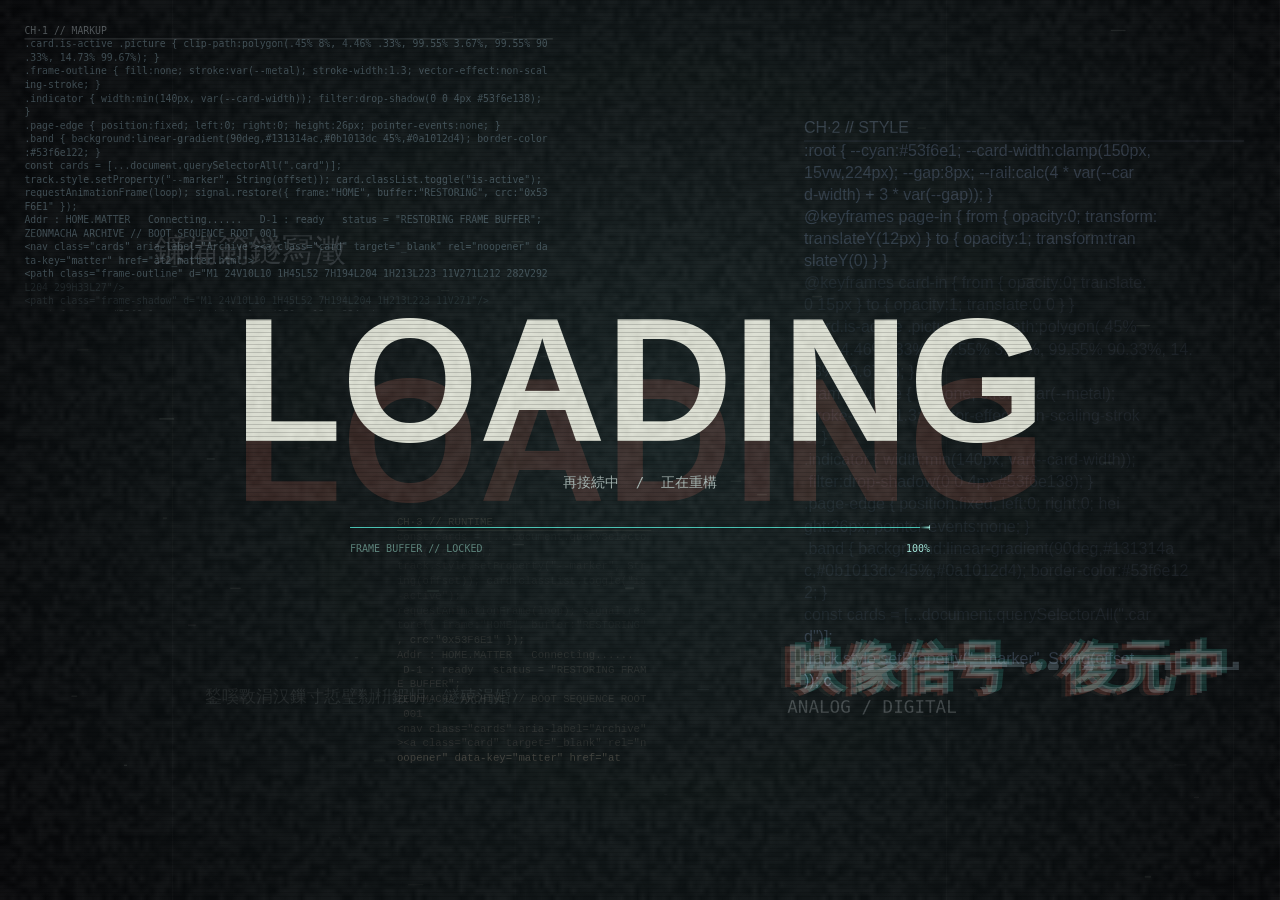
==== commit fc6e419b: "Publish index.html (2026-10-21 22:44:17)" ====
--- a/index.html
+++ b/index.html
@@ -373,9 +373,16 @@
 /* Hairline divider between the label and the outbound links. */
 .home-links{gap:2px}
 .home-links:before{
-  content:"";width:1px;height:14px;flex:none;align-self:center;
-  background:linear-gradient(#53f6e100,#53f6e14d,#53f6e100);
-  margin-right:8px;
+  content:"";width:2px;height:22px;flex:none;align-self:flex-end;
+  background:linear-gradient(to bottom,#53f6e100,var(--cyan) 35%,var(--cyan-hi));
+  margin:0 8px 4px 0;opacity:.58;will-change:opacity;
+}
+html.signal-settled .home-links::before{
+  animation:home-divider-breathe 4.8s cubic-bezier(.37,0,.63,1) infinite both;
+}
+@keyframes home-divider-breathe{0%,100%{opacity:.58}50%{opacity:1}}
+@media(max-width:760px){
+  .home-links::before{height:20px;margin-bottom:3px}
 }
 .home-link{height:30px;width:30px}  /* glyph box matches the readout row */
 @media(max-width:760px){
@@ -506,29 +513,32 @@
 /* ---------- 1. Idle presence ("the machine is watching") --------
    Nothing loops forever at full brightness — the page BREATHES. */
 
-/* A very slow scan sweep crosses the band every 14s. It is a 1px
-   mint hairline with a soft tail, traveling the rail like a radar
-   trace. Implemented as a band ::after so it clips to the rail. */
+/* A continuous compositor sweep; no compressed sprint or long frozen tail.
+   The browser samples transform/opacity at the display's refresh rate. */
 .band{position:relative;overflow:hidden}
 .band::after{
   content:"";position:absolute;top:0;bottom:0;left:0;width:120px;
   pointer-events:none;opacity:0;
   background:linear-gradient(90deg,transparent,#53f6e114 55%,#53f6e12e 92%,#b4fff166 99%,transparent);
-  transform:translateX(-140px);
-}
-html.signal-settled .band::after{animation:band-scan 14s linear 6s infinite}
+  transform:translate3d(-140px,0,0);
+}
+html.signal-settled:not(.home-entering) .band::after{
+  animation:band-scan 10s linear infinite;
+  will-change:transform,opacity;
+}
 @keyframes band-scan{
-  0%{opacity:0;transform:translateX(-140px)}
-  3%{opacity:1}
-  14%{opacity:1;transform:translateX(calc(100vw + 40px))}
-  15%{opacity:0;transform:translateX(calc(100vw + 40px))}
-  100%{opacity:0;transform:translateX(calc(100vw + 40px))}
-}
-
-/* The indicator block breathes: opacity swell on the arrow itself,
-   deep enough to read at a glance (per request, more visible). */
-html.signal-settled .indicator{animation:indicator-breathe 4s ease-in-out 3.5s infinite}
-@keyframes indicator-breathe{0%,100%{opacity:.5}50%{opacity:1}}
+  0%{opacity:0;transform:translate3d(-140px,0,0)}
+  8%,92%{opacity:1}
+  100%{opacity:0;transform:translate3d(calc(100vw + 40px),0,0)}
+}
+
+/* Start at the resting luminance; matching endpoints have no delayed jump.
+   Position and breathing remain independent compositor properties. */
+.indicator{opacity:.55;will-change:transform,opacity}
+html.signal-settled .indicator{
+  animation:indicator-breathe 4.8s cubic-bezier(.37,0,.63,1) infinite both;
+}
+@keyframes indicator-breathe{0%,100%{opacity:.55}50%{opacity:1}}
 
 /* Removed: scan-glitch on card images. The interference frames fought
    the artwork and the :has() free channels; the sweep alone carries
@@ -577,7 +587,9 @@
 /* ---------- Idle & selection reduced-motion -------------------- */
 @media(prefers-reduced-motion:reduce){
   html.signal-settled .band::after,
-  html.signal-settled .indicator{animation:none!important}
+  html.signal-settled .indicator,
+  html.signal-settled .home-links::before{animation:none!important;will-change:auto}
+  html.signal-settled .indicator,html.signal-settled .home-links::before{opacity:.85}
   .card.is-active .frame-outline,.card.is-active .frame-inner{animation:none!important;stroke-dasharray:none;stroke-dashoffset:0}
   .card.is-active .card-title span:last-child::after{animation:none!important;opacity:1}
 }
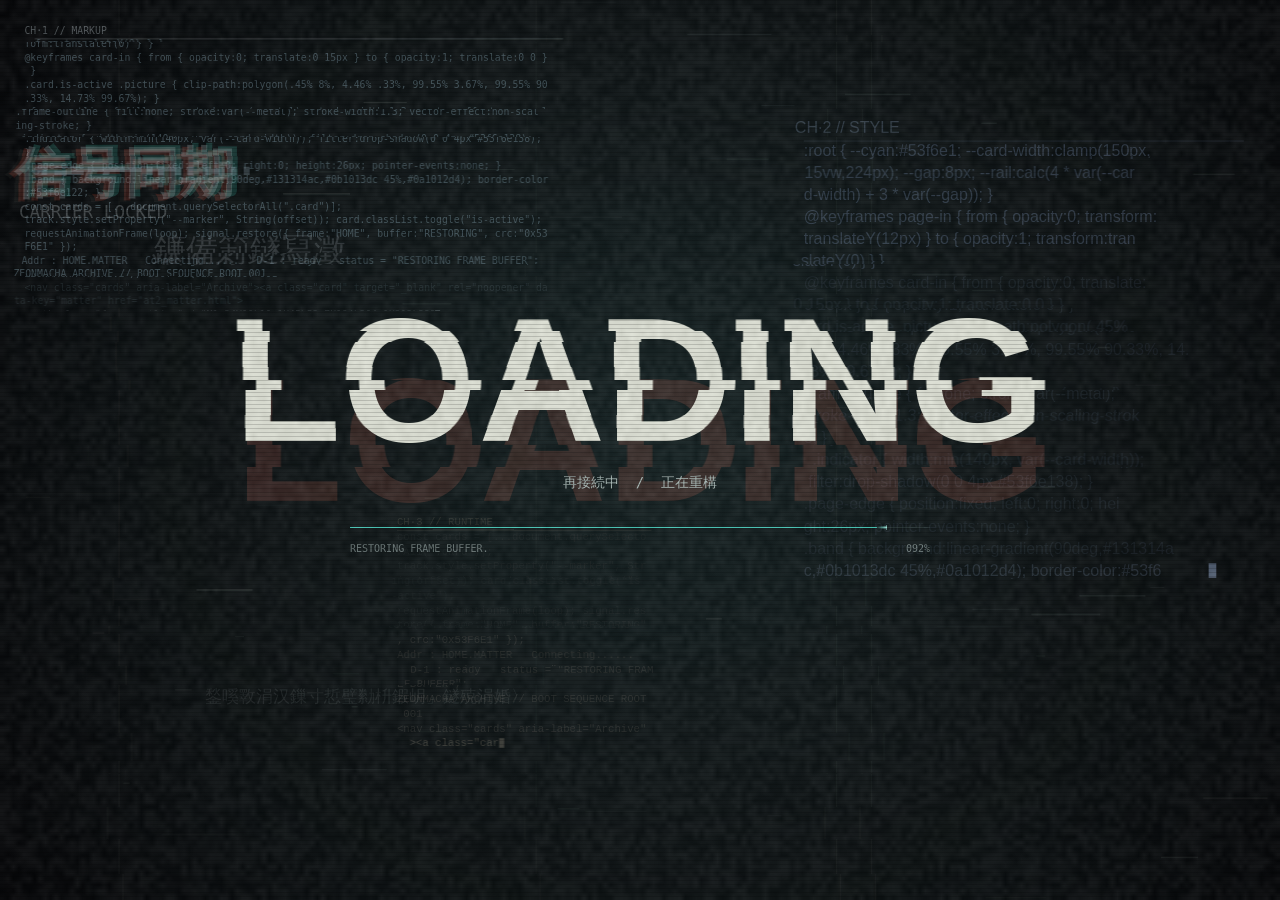
==== commit bc7977b5: "Publish index.html (2026-10-21 22:46:57)" ====
--- a/index.html
+++ b/index.html
@@ -513,23 +513,23 @@
 /* ---------- 1. Idle presence ("the machine is watching") --------
    Nothing loops forever at full brightness — the page BREATHES. */
 
-/* A continuous compositor sweep; no compressed sprint or long frozen tail.
-   The browser samples transform/opacity at the display's refresh rate. */
+/* A very slow scan sweep crosses the band every 14s. It is a 1px
+   mint hairline with a soft tail, traveling the rail like a radar
+   trace. Implemented as a band ::after so it clips to the rail. */
 .band{position:relative;overflow:hidden}
 .band::after{
   content:"";position:absolute;top:0;bottom:0;left:0;width:120px;
   pointer-events:none;opacity:0;
   background:linear-gradient(90deg,transparent,#53f6e114 55%,#53f6e12e 92%,#b4fff166 99%,transparent);
-  transform:translate3d(-140px,0,0);
-}
-html.signal-settled:not(.home-entering) .band::after{
-  animation:band-scan 10s linear infinite;
-  will-change:transform,opacity;
-}
+  transform:translateX(-140px);
+}
+html.signal-settled .band::after{animation:band-scan 14s linear 6s infinite}
 @keyframes band-scan{
-  0%{opacity:0;transform:translate3d(-140px,0,0)}
-  8%,92%{opacity:1}
-  100%{opacity:0;transform:translate3d(calc(100vw + 40px),0,0)}
+  0%{opacity:0;transform:translateX(-140px)}
+  3%{opacity:1}
+  14%{opacity:1;transform:translateX(calc(100vw + 40px))}
+  15%{opacity:0;transform:translateX(calc(100vw + 40px))}
+  100%{opacity:0;transform:translateX(calc(100vw + 40px))}
 }
 
 /* Start at the resting luminance; matching endpoints have no delayed jump.
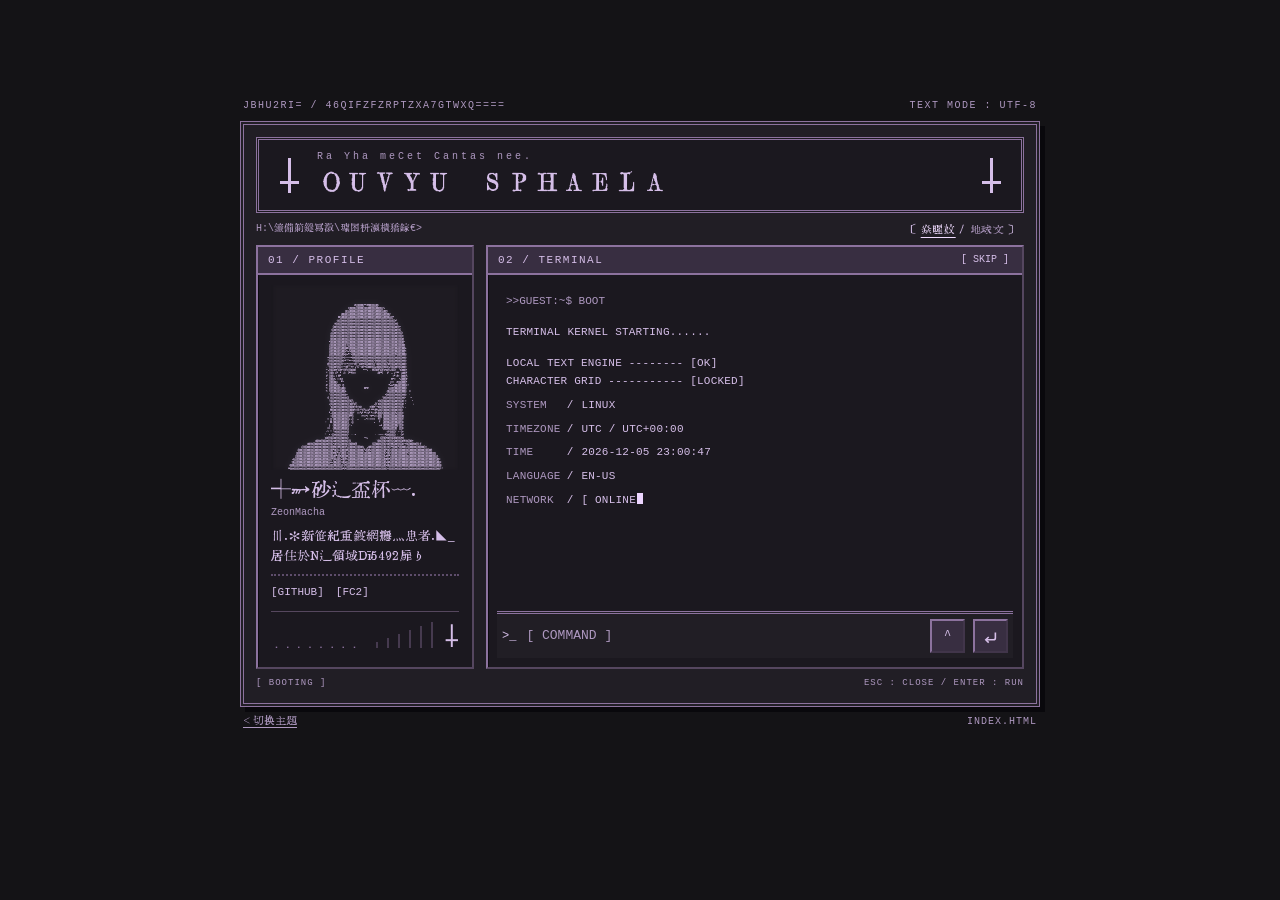
==== commit f2d2ce63: "Make terminal profile the homepage and retain alternate theme" ====
--- a/index.html
+++ b/index.html
@@ -1,1265 +1,416 @@
-<!DOCTYPE html>
-<html lang="zh-CN"><head>
+<!doctype html>
+<html lang="zh-CN" data-script="mars">
+<head>
 <meta charset="utf-8">
 <meta name="viewport" content="width=device-width,initial-scale=1">
 <meta name="color-scheme" content="dark">
-<title>ZeonMacha・Home</title>
-<style>
-:root{--cyan:#53f6e1;--card-width:clamp(150px,15vw,224px);--gap:8px;--rail:calc(4 * var(--card-width) + 3 * var(--gap));--inset:clamp(22px,3vw,60px)}
-*{box-sizing:border-box}html,body{margin:0;min-height:100%;background:#171b19}body{color:#fff;font-family:"Microsoft YaHei","Yu Gothic",sans-serif;overflow-x:hidden}
-.backdrop{position:fixed;inset:-24px;filter:blur(10px);background:url('[data-uri]') 50% 50%/cover no-repeat;animation:background-in 1.6s ease both;pointer-events:none}
-.backdrop:after{content:"";position:absolute;inset:0;background:#e8e8e826}
-.grain{position:fixed;inset:0;pointer-events:none;background:repeating-linear-gradient(0deg,transparent 0 3px,#00000008 3px 4px);opacity:.5}
-main{position:relative;min-height:100svh;display:flex;flex-direction:column;justify-content:center;padding-bottom:12svh;animation:page-in 1s .1s both}
-.section-heading{margin:0 0 10px 18px;width:max-content;font:300 clamp(25px,3vw,42px)/1.15 "Segoe UI",sans-serif;letter-spacing:.045em;color:#e7ffff;text-shadow:0 0 5px #9bfff4,0 0 19px #2b9b9d}
-.section-heading small{font:10px/1 "Segoe UI",sans-serif;letter-spacing:.28em;display:block;color:#e6eeebaa;text-shadow:none;margin-bottom:10px}
-.band{width:100%;padding:10px var(--inset) 0 20px;background:linear-gradient(90deg,#03090996,#030909c9 38%,#020707bb);border-top:1px solid #ffffff10;border-bottom:1px solid #ffffff12}
-.cards{display:flex;gap:var(--gap);justify-content:flex-end;margin:0 0 0 auto;width:var(--rail)}
-.card{position:relative;display:block;flex:0 0 var(--card-width);height:calc(var(--card-width) * 1.34 + 58px);color:inherit;text-decoration:none;outline:none;isolation:isolate;animation:card-in .85s both;animation-delay:calc(.16s + var(--i) * .09s)}
-.picture{position:absolute;inset:0 0 58px;overflow:hidden;border:1px solid #ffffff65;background:#1d2524;transition:border-color .3s,box-shadow .3s}
-.picture img{width:100%;height:100%;object-fit:cover;display:block;transition:filter .45s,transform .65s cubic-bezier(.2,.7,.2,1);filter:brightness(.94)}
-.card[data-key="matter"] img{object-position:50% 50%}
-.card[data-key="bath"] img{object-position:50% 50%}
-.card[data-key="robot"] img{object-position:50% 50%;transform-origin:50% 50%}
-.card[data-key="kakutora"] img{object-position:50% 50%}
-.picture:after{content:"";position:absolute;inset:0;background:linear-gradient(0deg,#0218189e,transparent 60%);opacity:0;transition:opacity .4s}
-.card.is-active .picture{border-color:var(--cyan);box-shadow:0 0 0 1px #aaffee40,0 0 20px #4fffd512}
-.card.is-active img{filter:brightness(.73)}
-.card.is-active .picture:after{opacity:0}
-.card:focus-visible .picture{outline:2px solid var(--cyan);outline-offset:4px}
-.card-title{position:absolute;left:12px;right:8px;bottom:0;height:58px;display:flex;align-items:center;align-content:center;flex-wrap:wrap;column-gap:5px;row-gap:0;margin:0;font-size:16px;font-weight:700;line-height:1.4;white-space:normal;opacity:0;transform:translateY(4px);transition:opacity .3s,transform .4s}
-.card-title span{font:inherit;color:inherit}
-.card-title span:after{content:none}
-.card[data-key="kakutora"] .card-title span{flex-basis:100%}
-.card.is-active .card-title{opacity:1;transform:translateY(0)}
-.caption-space{height:0;width:var(--rail);margin-left:auto;position:relative}
-.arrow-band{width:100%;overflow-x:clip;overflow-y:visible;margin-top:22px;background:#020707d9}
-.track{position:relative;margin:0 var(--inset) 0 auto;width:var(--rail);height:36px}
-.track:before{content:"";position:absolute;left:clamp(0px,var(--marker,0px),calc(var(--rail) - var(--card-width)));top:-80px;width:1px;height:96px;background:var(--cyan);transition:left .5s cubic-bezier(.22,.8,.22,1)}
-.indicator{position:absolute;left:0;top:8px;height:16px;width:min(140px,var(--card-width));transition:transform .5s cubic-bezier(.22,.8,.22,1);filter:drop-shadow(0 0 5px #00e7d14d);transform:translateX(clamp(0px,var(--marker,0px),calc(var(--rail) - var(--card-width))))}
-.indicator:before{content:"";position:absolute;width:40px;height:16px;background:var(--cyan);clip-path:polygon(0 0,100% 0,77% 100%,0 100%)}
-.indicator:after{content:"";position:absolute;left:35px;width:calc(100% - 35px);height:16px;transform:skewX(-30deg);background:repeating-linear-gradient(90deg,var(--cyan) 0 2px,transparent 2px 4px);mask-image:linear-gradient(90deg,#000,transparent)}
-@keyframes background-in{from{opacity:0}to{opacity:1}}
-@keyframes page-in{from{opacity:0;transform:translateY(12px)}to{opacity:1;transform:translateY(0)}}
-@keyframes card-in{from{opacity:0;translate:0 15px}to{opacity:1;translate:0 0}}
-@media(min-width:1700px){:root{--card-width:224px;--gap:8px;--inset:5vw}}
-@media(max-width:760px){:root{--card-width:clamp(130px,27vw,190px);--gap:8px;--inset:18px;--rail:calc(2 * var(--card-width) + var(--gap))}main{padding:40px 0 12svh;min-height:100svh}.section-heading{font-size:30px}.cards{display:grid;grid-template-columns:repeat(2,var(--card-width));row-gap:12px}.card{height:calc(var(--card-width)*1.25 + 58px)}.picture{bottom:58px}.card-title{height:58px;display:flex;white-space:normal;font-size:13px;padding-top:3px;line-height:1.35}.card-title span{display:block;font-size:12px;width:100%}.card-title span:after{content:none}.band{padding-top:10px}.caption-space{height:0}.arrow-band{margin-top:20px}.indicator{width:120px}.indicator:before{width:34px}.indicator:after{left:29px;width:91px}.track:before{height:94px;top:-78px}}
-@media(max-height:520px) and (min-width:761px){:root{--card-width:clamp(140px,22vh,180px)}main{padding:24px 0 5vh}.section-heading{font-size:25px}.arrow-band{margin-top:15px}.track:before{top:-73px;height:89px}}
-@media(prefers-reduced-motion:reduce){*,*:before,*:after{animation:none!important;transition:none!important}}
-
-/* Drawn mint ornament and mechanical tracery; no decorative bitmap assets. */
-:root{--cyan:#53f6e1;--metal:#53f6e1;--engraving:#64a99f}
-.backdrop:after{background:linear-gradient(90deg,#13141c38,#18182118)}
-.section-heading{font-family:Georgia,"Times New Roman",serif;letter-spacing:.12em;color:#e7ffff;text-shadow:0 1px 2px #0009,0 0 14px #53f6e135}
-.band{background:linear-gradient(90deg,#131314ac,#0b1013dc 45%,#0a1012d4);border-color:#53f6e122}
-.picture{border-color:#a5d0c855}
-.card.is-active{z-index:3}
-.card.is-active img{filter:brightness(.49) saturate(.8)}
-.card.is-active .picture{clip-path:polygon(.45% 8%,.45% 3.33%,4.46% .33%,20.09% .33%,23.21% 2.33%,86.61% 2.33%,91.07% .33%,95.09% .33%,99.55% 3.67%,99.55% 90.33%,94.64% 94%,94.64% 97.33%,91.07% 99.67%,14.73% 99.67%,12.05% 98%,.45% 98%);border-color:transparent;box-shadow:0 0 18px #53f6e118}
-.card:not(.is-active) .card-title{visibility:hidden;width:calc(var(--card-width) - 20px);max-width:calc(var(--card-width) - 20px);overflow:hidden}
-.card-title{width:max-content;max-width:var(--title-room,calc(100vw - 40px));right:auto;flex-wrap:nowrap;gap:8px;color:#edf8f5;text-shadow:0 1px 4px #000}
-.card[data-key="kakutora"] .card-title{display:flex;flex-direction:column;align-items:flex-start;justify-content:center;gap:0}
-.card[data-key="kakutora"] .card-title span{flex-basis:auto}
-.selection-frame{position:absolute;inset:0;width:100%;height:100%;opacity:0;transition:opacity .28s;pointer-events:none;overflow:visible}
-.card.is-active .selection-frame{opacity:1}
-.selection-frame path{vector-effect:non-scaling-stroke}
-.frame-shadow{fill:none;stroke:#080c10;stroke-width:7}
-.frame-outline{fill:none;stroke:var(--metal);stroke-width:1.3}
-.frame-inner{fill:none;stroke:var(--metal);stroke-width:.75;opacity:.5}
-.frame-plate{fill:var(--metal)}
-.frame-ticks{fill:var(--metal);stroke:none}
-.frame-scroll{fill:none;stroke:var(--metal);stroke-width:1;opacity:.9}
-.indicator{filter:drop-shadow(0 0 4px #53f6e138)}
-.page-edge{position:fixed;left:0;right:0;height:26px;z-index:5;pointer-events:none;background:linear-gradient(#e0f0eb26,#c6e1db16);box-shadow:0 1px 0 #d5fff022}
-.edge-top{top:0}.edge-bottom{bottom:0;transform:rotate(180deg)}
-.page-edge svg{position:absolute;left:0;top:17px;width:100%;height:20px;overflow:visible;filter:drop-shadow(0 2px 2px #0008)}
-.edge-line{stroke:var(--metal);stroke-width:1;fill:none;vector-effect:non-scaling-stroke}
-.edge-plate{fill:var(--metal)}.edge-detail{fill:var(--metal);stroke:none}
-@media(max-width:760px){main{padding-top:82px;padding-bottom:82px}.page-edge{height:16px}.page-edge svg{top:8px;height:16px}.card-title{flex-wrap:wrap;column-gap:5px;row-gap:0}.card-title span{width:auto}.card[data-key="kakutora"] .card-title{max-width:calc(var(--card-width) + var(--inset) - 16px)}.card-title{font-size:13px}.card-title span{font-size:12px}}
-@media(max-height:520px) and (min-width:761px){.page-edge{height:12px}.page-edge svg{top:4px;height:15px}main{padding-top:44px;padding-bottom:40px}}
-
-.track:before{left:var(--marker,0px);top:var(--connector-top,-86px);height:calc(16px - var(--connector-top,-86px))}
-
-/* Stable artwork geometry in both interaction states. */
-.picture img,.card.is-active img{transform:none;transition:filter .45s}
-.picture img{filter:brightness(.49) saturate(.8)}
-.card.is-active img{filter:brightness(1) saturate(1)}
-.card .card-title{display:flex;flex-direction:column;align-items:flex-start;justify-content:center;align-content:normal;flex-wrap:nowrap;gap:0}
-.card .card-title span{flex-basis:auto;width:auto;flex-shrink:0}
-.track{opacity:0;visibility:hidden;transition:opacity .2s,visibility .2s}
-main:has(.card.is-active) .track{opacity:1;visibility:visible}
-.card:not(.is-active) .picture{clip-path:none;border:1px solid #a5d0c855;box-shadow:none}
-</style>
-<style id="home-tuning-style">.card > .selection-frame{left:1px;top:1px;right:auto;bottom:auto;width:calc(100% - 2px);height:calc(100% - 60px);overflow:visible}
-.card[data-key="matter"] .frame-outline{stroke-width:1.3px!important}
-.card[data-key="bath"] .frame-outline{stroke-width:1.3px!important}
-.card[data-key="robot"] .frame-outline{stroke-width:1.3px!important}
-.card[data-key="kakutora"] .frame-outline{stroke-width:1.3px!important}
-.card[data-key="matter"] .frame-inner{stroke-width:1.2px!important;stroke-linecap:square!important;stroke-linejoin:bevel!important}
-.card[data-key="bath"] .frame-inner{stroke-width:1.2px!important;stroke-linecap:square!important;stroke-linejoin:bevel!important}
-.card[data-key="robot"] .frame-inner{stroke-width:1.2px!important;stroke-linecap:square!important;stroke-linejoin:bevel!important}
-.card[data-key="kakutora"] .frame-inner{stroke-width:1.2px!important;stroke-linecap:square!important;stroke-linejoin:bevel!important}
-.card[data-key="matter"] .frame-plate{translate:-1px 0px!important}
-.card[data-key="bath"] .frame-plate{translate:-1px 0px!important}
-.card[data-key="robot"] .frame-plate{translate:-1px 0px!important}
-.card[data-key="kakutora"] .frame-plate{translate:-1px 0px!important}
-.card[data-key="matter"] .frame-ticks{stroke-width:0px!important;stroke:#53f6e1!important;translate:-8px 1px!important;scale:1.47 0.82!important;transform-box:fill-box!important;transform-origin:0 0!important}
-.card[data-key="bath"] .frame-ticks{stroke-width:0px!important;stroke:#53f6e1!important;translate:-8px 1px!important;scale:1.47 0.82!important;transform-box:fill-box!important;transform-origin:0 0!important}
-.card[data-key="robot"] .frame-ticks{stroke-width:0px!important;stroke:#53f6e1!important;translate:-8px 1px!important;scale:1.47 0.82!important;transform-box:fill-box!important;transform-origin:0 0!important}
-.card[data-key="kakutora"] .frame-ticks{stroke-width:0px!important;stroke:#53f6e1!important;translate:-8px 1px!important;scale:1.47 0.82!important;transform-box:fill-box!important;transform-origin:0 0!important}
-.edge-top .edge-line{stroke-width:2px!important;stroke-dasharray:none!important;translate:0px 0px!important;scale:1 2!important;transform-box:fill-box!important;transform-origin:0 0!important}
-.edge-bottom .edge-line{stroke-width:2px!important;stroke-dasharray:none!important;translate:0px 0px!important;scale:1 2!important;transform-box:fill-box!important;transform-origin:0 0!important}
-.edge-top .edge-plate{stroke-width:2px!important;stroke:#53f6e1!important;translate:5px -5px!important;scale:0.99 1.31!important;transform-box:fill-box!important;transform-origin:0 0!important}
-.edge-bottom .edge-plate{stroke-width:2px!important;stroke:#53f6e1!important;translate:5px -5px!important;scale:0.99 1.31!important;transform-box:fill-box!important;transform-origin:0 0!important}
-.edge-top .edge-detail{stroke-width:2px!important;stroke:#53f6e1!important}
-.edge-bottom .edge-detail{stroke-width:2px!important;stroke:#53f6e1!important}
-.track::before{translate:0px 0px!important}
-</style><style id="edge-surface-clip">
-/* Only the translucent backing follows the existing SVG rail. SVG geometry stays untouched. */
-.page-edge{--surface-svg-top:17px;--surface-svg-height:20px;background:none;box-shadow:none}
-.page-edge::before{content:"";position:absolute;left:0;right:0;top:0;height:calc(var(--surface-svg-top) + var(--surface-svg-height)*1.2333333333);background:linear-gradient(#e0f0eb26,#c6e1db16);clip-path:polygon(0 0,100% 0,100% calc(var(--surface-svg-top) + var(--surface-svg-height)*.8333333333 - 1px),87.9861111111% calc(var(--surface-svg-top) + var(--surface-svg-height)*.8333333333 - 1px),87.0833333333% calc(var(--surface-svg-top) + var(--surface-svg-height)*1.2333333333 - 1px),77.2222222222% calc(var(--surface-svg-top) + var(--surface-svg-height)*1.2333333333 - 1px),76.3888888889% calc(var(--surface-svg-top) + var(--surface-svg-height)*.8333333333 - 1px),21.7361111111% calc(var(--surface-svg-top) + var(--surface-svg-height)*.8333333333 - 1px),20.8333333333% calc(var(--surface-svg-top) + var(--surface-svg-height)*.3 - 1px),7.0833333333% calc(var(--surface-svg-top) + var(--surface-svg-height)*.3 - 1px),6.25% calc(var(--surface-svg-top) + var(--surface-svg-height)*.8333333333 - 1px),0 calc(var(--surface-svg-top) + var(--surface-svg-height)*.8333333333 - 1px))}
-@media(max-width:760px){.page-edge{--surface-svg-top:8px;--surface-svg-height:16px}}
-@media(max-height:520px) and (min-width:761px){.page-edge{--surface-svg-top:4px;--surface-svg-height:15px}}
-</style>
-<style id="home-layout-refinements">
-/* Contain entrance-animation overflow without blocking real content scrolling. */
-.main-viewport{display:flow-root;overflow:clip}
-@media(min-width:761px){:root{--inset:20px}}
-</style>
-<style id="home-signal-style">
-/* Local demo only. The original home animation declarations stay intact. */
-html.glitch-pending main,html.glitch-pending .card,html.glitch-pending .backdrop{animation-play-state:paused!important}
-html.glitch-pending .main-viewport,html.glitch-pending .page-edge{visibility:hidden}
-html.glitch-pending body{overflow:hidden}
-#signal-intro{position:fixed;inset:0;z-index:1000;background:#060708;overflow:hidden;color:#e8eeeb;isolation:isolate}
-#signal-intro[hidden]{display:none}
-#signal-intro canvas{position:relative;z-index:2;display:block;width:100%;height:100%}
-.signal-roll{position:absolute;inset:0;z-index:1;background:#171b19;overflow:hidden;contain:paint}
-.signal-picture{position:absolute;inset:0;overflow:hidden;will-change:transform}
-#signal-intro .signal-picture .main-viewport,#signal-intro .signal-picture .page-edge{visibility:visible}
-#signal-intro .signal-picture *,html.signal-settled main,html.signal-settled .card,html.signal-settled .backdrop{animation:none!important}
-.signal-filter-defs{position:absolute;width:0;height:0;overflow:hidden;pointer-events:none}
-
-/* The rail deploys first; cards are fed from the left, rightmost slot first. */
-html.home-entering body{overflow:hidden}
-html.home-entering .band{position:relative;isolation:isolate;background:none;border-color:transparent}
-html.home-entering .band::before{content:"";position:absolute;inset:-1px 0;z-index:-1;background:linear-gradient(90deg,#131314ac,#0b1013dc 45%,#0a1012d4);border-block:1px solid #53f6e122;transform-origin:left center;animation:home-rail-deploy 620ms cubic-bezier(.76,0,.22,1) both}
-html.home-entering .band::after{content:"";position:absolute;top:0;bottom:0;left:0;width:2px;pointer-events:none;background:#b1d9d880;box-shadow:-12px 0 24px #83c8c51c;animation:home-rail-head 620ms cubic-bezier(.76,0,.22,1) both}
-html.home-entering .cards{position:relative}
-html.signal-settled.home-entering .card{animation:home-card-feed 520ms cubic-bezier(.18,.7,.25,1) var(--feed-delay) both!important;will-change:translate}
-html.home-entering .arrow-band{animation:home-track-deploy 620ms 180ms cubic-bezier(.76,0,.22,1) both}
-@keyframes home-rail-deploy{0%{transform:scaleX(0)}100%{transform:scaleX(1)}}
-@keyframes home-rail-head{0%{left:0;opacity:0}12%{opacity:.7}88%{opacity:.7}100%{left:calc(100% - 2px);opacity:0}}
-@keyframes home-track-deploy{0%{clip-path:inset(0 100% 0 0)}100%{clip-path:inset(0)}}
-@keyframes home-card-feed{
-  from{translate:var(--feed-from) 0}
-  to{translate:0 0}
-}
-@media(prefers-reduced-motion:reduce){html.home-entering .band::before,html.home-entering .band::after,html.home-entering .arrow-band,html.signal-settled.home-entering .card{animation:none!important}}
-
-/* Fine tuning for this demo: retain the original rail, art and SVG geometry. */
-.card{cursor:pointer;touch-action:manipulation;-webkit-tap-highlight-color:#53f6e126;scroll-margin-block:56px}
-.card .card-title{line-height:1.45;gap:2px;letter-spacing:.015em}
-.card .card-title span{font-size:.82em;font-weight:400;color:#b6cbc5;letter-spacing:.035em}
-.card:focus-visible{outline:2px solid #b4fff1;outline-offset:3px}
-.card:focus-visible .picture{outline:none}
-.card:focus-visible .card-title{color:#b4fff1}
-.card:active .picture img{filter:brightness(.86) saturate(.95);transition-duration:100ms}
-
-/* A two-column rail uses the frame itself to identify the selected row. */
-@media(max-width:760px){
-  :root{--card-width:min(clamp(130px,27vw,190px),calc((100vw - 2 * var(--inset) - var(--gap))/2));--caption-height:76px}
-  .card{height:calc(var(--card-width)*1.25 + var(--caption-height))}
-  .picture{bottom:var(--caption-height)}
-  .card > .selection-frame{height:calc(100% - var(--caption-height) - 2px)}
-  .card .card-title,.card[data-key="kakutora"] .card-title{left:8px;width:calc(100% - 16px);max-width:calc(100% - 16px);height:var(--caption-height);font-size:14px;overflow-wrap:anywhere}
-  .card .card-title span{font-size:12px;letter-spacing:0}
-  .track:before{display:none}
-  main{padding-top:max(68px,calc(env(safe-area-inset-top) + 36px));padding-bottom:max(68px,calc(env(safe-area-inset-bottom) + 36px))}
-}
-
-/* Touch navigation exposes existing labels before the first tap. */
-@media(hover:none),(pointer:coarse){
-  .card .card-title,.card:not(.is-active) .card-title{visibility:visible;opacity:1;transform:none;width:calc(100% - 16px);max-width:calc(100% - 16px);overflow:visible}
-  .card:not(.is-active) .card-title{color:#dce9e4}
-}
-
-/* Preserve the original HOME line box; the identity grows upward, never into the rail. */
-.home-intro{--home-line:clamp(25px,3vw,42px);position:relative;flex:0 0 calc(var(--home-line)*1.15);height:calc(var(--home-line)*1.15);margin:0 18px 10px;width:calc(100% - 36px);text-shadow:0 1px 5px #0009}
-.home-intro-content{position:absolute;left:0;right:0;bottom:0}
-.home-intro .section-heading{margin:0;width:auto;font:300 clamp(24px,2.6vw,36px)/1.15 Georgia,"Times New Roman",serif;letter-spacing:.045em;color:#e7eeee;overflow-wrap:break-word;text-shadow:0 1px 2px #0009,0 0 14px #ffffff18}
-.home-intro-details{display:flex;align-items:center;gap:14px;margin-top:5px}
-.home-subtitle{margin:0;font-size:12px;line-height:1.5;letter-spacing:.06em;color:#d2d5d7}
-.home-links{display:flex;flex:none;align-items:center;gap:8px}
-.home-link{display:inline-flex;align-items:center;justify-content:center;width:30px;height:30px;color:#fff;text-decoration:none;opacity:.7;transition:opacity .2s;touch-action:manipulation}
-.home-link svg,.home-link img{display:block;width:22px;height:22px;fill:currentColor;object-fit:contain}
-.home-link .fc2-mark{width:20px;height:22px}
-@media(hover:hover){.home-link:hover{opacity:1}}
-.home-link:active{opacity:.45}
-.home-link:focus-visible{outline:1px solid #fff;outline-offset:2px;opacity:1}
-html.home-copy-pending .home-intro{visibility:hidden}
-html.home-copy-revealing .home-intro .section-heading,html.home-copy-revealing .home-subtitle,html.home-copy-revealing .home-links{animation:home-copy-rise 900ms cubic-bezier(.22,.7,.22,1) both}
-html.home-copy-revealing .home-subtitle{animation-delay:140ms}
-html.home-copy-revealing .home-links{animation-delay:280ms}
-html.home-copy-revealing .home-intro:focus-within *{animation:none}
-@keyframes home-copy-rise{from{opacity:0;transform:translateY(12px)}to{opacity:1;transform:translateY(0)}}
-@media(max-width:760px){
-  .home-intro{--home-line:30px}
-  .home-intro .section-heading{font-size:clamp(19px,5.7vw,30px);letter-spacing:.015em}
-  .home-intro-details{gap:8px;margin-top:3px}
-  .home-subtitle{font-size:11px;line-height:1.35;letter-spacing:.025em}
-  .home-link{width:28px;height:28px}
-  .home-link svg,.home-link img{width:20px;height:20px}
-}
-@media(max-height:520px) and (min-width:761px){
-  .home-intro{--home-line:25px}
-  .home-intro .section-heading{font-size:23px}
-  .home-intro-details{flex-direction:row;align-items:center;gap:14px;margin-top:2px}
-  .home-subtitle{font-size:11px}
-  .home-link{width:24px;height:24px}
-  .home-link svg,.home-link img{width:18px;height:18px}
-}
-@media(prefers-reduced-motion:reduce){html.home-copy-revealing .home-intro *{animation:none!important}}
-
-</style>
-<link rel="stylesheet" href="https://fonts.googleapis.com/css2?family=Share+Tech+Mono&display=swap">
-<style id="home-polish-style">
-/* ==========================================================
-   ZeonMacha Home — UI/UX Polish Layer
-   Loaded after glitch-demo.css; overrides only what it touches.
-   Goals (ui-ux-pro-max checklist):
-   - accessible contrast (muted text >= 4.5:1 on dark bg)
-   - visible focus ring, 44px touch targets
-   - layered depth: static borders, glow reserved for active state
-   - yui-css-animations motion: spatial continuity, slower-in/faster-out,
-     staggered settle, reduced-motion fallbacks
-   ========================================================== */
-
-:root{
-  /* Refactoring-UI style palette: two weights of cyan, not ten */
-  --cyan-hi:#b4fff1;          /* near-white mint: focus, active text */
-  --cyan:#53f6e1;             /* brand accent: indicator, frames */
-  --cyan-dim:#53f6e159;       /* borders at rest */
-  --cyan-glow:#53f6e114;      /* ambient glow, barely there */
-  --ink:#e7eeee;              /* primary text */
-  --ink-dim:#a9c0ba;          /* secondary text — bumped from #b6cbc5-on-dark for AA */
-  --surface-1:#0b1013d9;      /* band */
-  --surface-2:#06080899;      /* deeper panel */
-}
-
-/* ---------- Depth & atmosphere ------------------------------ */
-/* Vignette keeps the corners dark so the band reads as the focal layer.
-   Pure CSS, zero image cost, sits above the blurred backdrop. */
-.grain:after{
-  content:"";position:fixed;inset:0;pointer-events:none;
-  background:radial-gradient(120% 90% at 50% 42%,transparent 55%,#00000052 100%);
-}
-
-/* ---------- Header hierarchy -------------------------------- */
-/* Restraint: kill the heavy glow, keep one crisp shadow + faint halo. */
-.home-intro .section-heading{
-  color:#f2faf8;
-  text-shadow:0 1px 2px #000a,0 0 22px #53f6e12b;
-}
-.home-subtitle{color:var(--ink-dim)}
-
-/* Icon buttons: 44px hit area (AA touch), visible 30px glyph. */
-.home-links{gap:2px}
-.home-link{
-  width:44px;height:44px;opacity:.72;border-radius:6px;
-  transition:opacity .18s ease,background-color .18s ease;
-}
-@media(hover:hover){.home-link:hover{background:#53f6e114}}
-.home-link:focus-visible{outline:2px solid var(--cyan-hi);outline-offset:-2px;opacity:1}
-@media(max-width:760px){.home-link{width:44px;height:44px}}
-
-/* ---------- Cards -------------------------------------------- */
-/* Rest state: quieter border, slight lift-off via shadow instead of glow. */
-.card:not(.is-active) .picture{
-  border-color:#a5d0c838;
-  box-shadow:0 2px 10px #00000045;
-  transition:border-color .25s ease,box-shadow .25s ease;
-}
-/* Hover affordance (mouse only): image lifts, border warms — feedback
-   before the click, without committing the active frame. */
-@media(hover:hover){
-  .card:not(.is-active):hover .picture{border-color:#a5d0c873;box-shadow:0 4px 16px #0000005c}
-  .card:not(.is-active):hover img{filter:brightness(.68) saturate(.9)}
-}
-
-/* Active state: the SVG frame carries identity; add a controlled halo
-   outside it rather than stacking box-shadows on the clipped picture. */
-.card.is-active{filter:drop-shadow(0 0 14px var(--cyan-glow))}
-
-/* Title legibility: stronger hierarchy between main label and meta line. */
-.card .card-title{text-shadow:0 1px 6px #000c,0 1px 2px #000}
-.card .card-title span{color:#cfe2dc;letter-spacing:.04em}
-.card.is-active .card-title{color:#f4fffc}
-.card.is-active .card-title span{color:var(--ink-dim)}
-
-/* Focus: single unmistakable ring; never rely on the frame alone. */
-.card:focus-visible{outline:2px solid var(--cyan-hi);outline-offset:4px;border-radius:2px}
-.card:focus-visible .card-title{color:var(--cyan-hi)}
-
-/* ---------- Indicator & track -------------------------------- */
-/* The arrow should feel attached to the card: sharpen its glow, and give
-   the connector line a soft cap fade instead of a hard cut. */
-.indicator{filter:drop-shadow(0 0 6px #00e7d166)}
-.track:before{
-  background:linear-gradient(var(--cyan),#53f6e100);
-  width:1.5px;
-}
-
-/* ---------- Motion (yui-css-animations principles) ------------ */
-/* 1. Spatial continuity: entrance moves cards along the axis they arrived
-      from, and exits are faster than entrances. */
-.card{transition:filter .18s ease}
-.card .card-title{
-  transition:opacity .22s ease .05s,transform .3s cubic-bezier(.2,.7,.2,1) .05s;
-}
-/* 2. Settle, don't snap: selection-frame fades in slightly after the
-      picture brightens, so the eye reads image first, chrome second. */
-.selection-frame{transition:opacity .3s ease .08s}
-/* 3. Indicator travel: spring-ish curve, but quick — it's feedback, not
-      a scene. */
-.indicator{transition:transform .42s cubic-bezier(.3,1.1,.3,1)}
-.track:before{transition:left .42s cubic-bezier(.3,1.1,.3,1)}
-
-/* 4. The band needs no fade of its own: glitch-demo.css already deploys
-      the rail (home-rail-deploy) at handover. Adding one would double-
-      animate the same surface. */
-
-/* 5. Reduced motion: everything above collapses to instant states. */
-@media(prefers-reduced-motion:reduce){
-  .card,.card .card-title,.selection-frame,.indicator,.track:before,.home-link{transition:none!important}
-}
-
-/* ---------- Small screens ------------------------------------- */
-@media(max-width:760px){
-  /* Thumb-zone breathing room between rows */
-  .cards{row-gap:16px}
-  /* Titles on touch are always visible — lift their contrast a notch */
-  .card .card-title span{color:#cfe2dc}
-}
-
-/* ==========================================================
-   v2 — header typography, edge bars tone & page choreography
-   Style basis: HUD / Sci-Fi FUI (ui-ux-pro-max match), with
-   OLED dark-mode constraints. Not Cyberpunk — single cyan
-   accent, 1px fine lines, technical markers, no neon pairs.
-   ========================================================== */
-
-/* ---------- Header block ------------------------------------- */
-/* Heading and readout sit as one tight unit: the row hangs directly
-   off the heading's baseline, subtitle and icons bottom-aligned. */
-.home-intro .section-heading{
-  letter-spacing:.035em;
-  line-height:1.05;
-}
-.home-intro-details{
-  align-items:flex-end;    /* bottom edge of subtitle == bottom of icons */
-  gap:12px;
-  margin-top:3px;          /* snug under the heading */
-}
-.home-subtitle{
-  font-family:"Share Tech Mono","Consolas","Courier New",monospace;
-  font-size:10.5px;
-  line-height:1;
-  letter-spacing:.22em;
-  text-transform:uppercase;
-  color:#9fb8b1;
-  padding-bottom:4px;      /* optical: mono x-height floats high vs icons */
-}
-/* Hairline divider between the label and the outbound links. */
-.home-links{gap:2px}
-.home-links:before{
-  content:"";width:2px;height:22px;flex:none;align-self:flex-end;
-  background:linear-gradient(to bottom,#53f6e100,var(--cyan) 35%,var(--cyan-hi));
-  margin:0 8px 4px 0;opacity:.58;will-change:opacity;
-}
-html.signal-settled .home-links::before{
-  animation:home-divider-breathe 4.8s cubic-bezier(.37,0,.63,1) infinite both;
-}
-@keyframes home-divider-breathe{0%,100%{opacity:.58}50%{opacity:1}}
-@media(max-width:760px){
-  .home-links::before{height:20px;margin-bottom:3px}
-}
-.home-link{height:30px;width:30px}  /* glyph box matches the readout row */
-@media(max-width:760px){
-  .home-subtitle{font-size:9px;letter-spacing:.16em;padding-bottom:3px}
-  .home-intro-details{margin-top:2px;gap:10px}
-}
-
-/* ---------- Edge bars: hierarchy -------------------------------
-   The bars share the selection frame's exact cyan (locked by the
-   tuning layer's !important strokes), so at full strength the
-   chrome competes with the focal frame. Perceptual fix instead of
-   a color fight: the whole edge SVG is dimmed and slightly
-   desaturated as one unit — geometry untouched, but the bars now
-   read as the room's trim, and the selection frame is the only
-   element glowing at full mint. */
-.page-edge svg{
-  opacity:.6;
-  filter:saturate(.72) brightness(.88);
-}
-.edge-bottom svg{opacity:.5}            /* floor trim sits one step lower */
-/* Terminus ticks: two vertical 1px marks cap the long runs, matching
-   the new card-frame corner ticks. Paths appended to the HTML. */
-.edge-tick{
-  fill:none;stroke:var(--cyan);stroke-width:1;
-  opacity:.55;vector-effect:non-scaling-stroke;
-}
-/* Traveling glow segment on the wires: removed. The lit dash read as
-   a toy, not as signal — the bars stay static trim. */
-
-/* ---------- Card frame: geometry refinement ---------------------
-   The SVG paths in the HTML were redrawn: corner engraving lines now
-   STEP their endpoints (36/33/30, 188/191/194) so the three lines
-   terminate in a clean diagonal fan instead of flying past the corner
-   or stopping on the same axis. Inner trace keeps its original hooks;
-   tick block is 8 even marks. vector-effect strokes stay 1px. */
-.card .frame-ticks{opacity:.85}          /* ticks read as engraved, not lit */
-
-/* ---------- Edge bars: tone fix --------------------------------
-   Regression analysis: the original structure is .page-edge (clear)
-   > ::before (pale gradient, CLIPPED by edge-surface-clip's polygon so
-   it hugs the rail) > svg linework on top. My earlier override painted
-   the gradient on .page-edge itself — an unclipped rectangle behind
-   the lines — which is the visible layering bug in the screenshots.
-
-   Correct fix: restore the clipped ::before exactly, only re-hued.
-   The stock gradient (#e0f0eb26 → #c6e1db16) reads as grey haze and
-   floats off the dark page; we keep its clip and position but shift
-   it darker and toward the line's own mint, so the shallow backing
-   hugs the linework and melts into the page. Outside the bars, the
-   thin scrim on .grain:after still darkens the viewport edges. */
-.page-edge{background:none;box-shadow:none}
-.page-edge::before{
-  display:block;
-  background:linear-gradient(#9fd8ce1f,#6faea422);
-}
-/* Scrim: a fixed 34px-deep darkening band at each viewport edge, placed
-   UNDER .page-edge (z-index 5 vs 4), fading out before it can reach
-   the band. Outside the rails the page keeps its normal backdrop. */
-.grain:after{
-  background:
-    radial-gradient(120% 90% at 50% 42%,transparent 55%,#00000052 100%),
-    linear-gradient(#03070aa8,#03070a00 34px),
-    linear-gradient(0deg,#03070aa8,#03070a00 34px);
-}
-
-/* ---------- Edge bars: entrance --------------------------------
-   Plays at html.signal-settled (the glitch handover), never beneath
-   the overlay. The whole rail — lines, plates, hatching — is ONE
-   machined part, so it enters as ONE piece: both bars slide in from
-   above/below and converge on the scene. No staged flicker, no
-   per-path animation: splitting a single rail into acts just reads
-   as a render glitch. */
-html.signal-settled .edge-top{
-  animation:edge-converge-top .65s cubic-bezier(.22,.9,.24,1) .05s backwards;
-}
-html.signal-settled .edge-bottom{
-  animation:edge-converge-bottom .65s cubic-bezier(.22,.9,.24,1) .05s backwards;
-}
-@keyframes edge-converge-top{
-  from{opacity:0;transform:translateY(-100%)}
-  to{opacity:1;transform:translateY(0)}
-}
-@keyframes edge-converge-bottom{
-  from{opacity:0;transform:rotate(180deg) translateY(-100%)}
-  to{opacity:1;transform:rotate(180deg) translateY(0)}
-}
-
-/* ---------- Page choreography ---------------------------------
-   Order: glitch intro → (signal-settled) edges sweep open & surface
-   breathes → rail deploys → cards feed → copy rises → hardware on.
-   The JS drives rail/cards/copy from the same handover, so the whole
-   page now plays as one continuous power-on sequence. */
-
-/* ---------- Retro-Futurism layer --------------------------------
-   Borrowed, not adopted: the CRT register (scanline texture + slow
-   phosphor drift on the backdrop) adds the "aged machine" warmth that
-   pure FUI lacks, without the neon-pink palette or arcade glow. */
-
-/* Interlaced scanlines over the whole frame — finer and dimmer than
-   the existing grain, so the two textures moiré into a screen feel. */
-.grain:before{
-  content:"";position:absolute;inset:0;pointer-events:none;
-  background:repeating-linear-gradient(0deg,transparent 0 2px,#00000014 2px 3px);
-  mix-blend-mode:multiply;
-}
-/* A single CRT "degauss" blink as the frame hands over — one-shot,
-   opacity only (cheap), on the viewport wrapper so it fights nothing.
-   The machine doesn't fade in; it snaps on, blinks twice, settles. */
-html.signal-settled .main-viewport{
-  animation:crt-settle .4s steps(2,jump-none);
-}
-@keyframes crt-settle{
-  0%{opacity:.55} 45%{opacity:1} 60%{opacity:.8} 100%{opacity:1}
-}
-
-/* Reduced motion: bars already converged; no degauss. */
-@media(prefers-reduced-motion:reduce){
-  html.signal-settled .edge-top,html.signal-settled .edge-bottom{animation:none!important}
-  html.signal-settled .main-viewport{animation:none!important}
-}
-
-/* ==========================================================
-   v3 — idle presence & selection effects
-   Style basis: HUD/FUI. All motion is transform/opacity only,
-   gated on .signal-settled, and collapses under reduced-motion.
-   ========================================================== */
-
-/* ---------- 1. Idle presence ("the machine is watching") --------
-   Nothing loops forever at full brightness — the page BREATHES. */
-
-/* A very slow scan sweep crosses the band every 14s. It is a 1px
-   mint hairline with a soft tail, traveling the rail like a radar
-   trace. Implemented as a band ::after so it clips to the rail. */
-.band{position:relative;overflow:hidden}
-.band::after{
-  content:"";position:absolute;top:0;bottom:0;left:0;width:120px;
-  pointer-events:none;opacity:0;
-  background:linear-gradient(90deg,transparent,#53f6e114 55%,#53f6e12e 92%,#b4fff166 99%,transparent);
-  transform:translateX(-140px);
-}
-html.signal-settled .band::after{animation:band-scan 14s linear 6s infinite}
-@keyframes band-scan{
-  0%{opacity:0;transform:translateX(-140px)}
-  3%{opacity:1}
-  14%{opacity:1;transform:translateX(calc(100vw + 40px))}
-  15%{opacity:0;transform:translateX(calc(100vw + 40px))}
-  100%{opacity:0;transform:translateX(calc(100vw + 40px))}
-}
-
-/* Start at the resting luminance; matching endpoints have no delayed jump.
-   Position and breathing remain independent compositor properties. */
-.indicator{opacity:.55;will-change:transform,opacity}
-html.signal-settled .indicator{
-  animation:indicator-breathe 4.8s cubic-bezier(.37,0,.63,1) infinite both;
-}
-@keyframes indicator-breathe{0%,100%{opacity:.55}50%{opacity:1}}
-
-/* Removed: scan-glitch on card images. The interference frames fought
-   the artwork and the :has() free channels; the sweep alone carries
-   the patrol reading. */
-
-/* The indicator keeps its single static glow. No idle pulse, no
-   data packet — those read as decoration, not instrumentation. */
-
-/* ---------- 2. Selection effects ---------------------------------
-   The frame already appears; what was missing is that the selection
-   should feel ACQUIRED, like a target lock, not just shown. */
-
-/* a) Removed: the picture-veil snap. The active card keeps its own
-   hover/focus feedback from the base layer; no extra dimming. */
-
-/* b) Corner brackets: the selection-frame SVG already draws the
-   outline; we add a short draw-on of the outer frame so each new
-   selection is visibly ACQUIRED (stroke draw, 220ms, non-looping). */
-.card.is-active .frame-outline{
-  stroke-dasharray:1400;stroke-dashoffset:1400;
-  animation:frame-acquire .22s cubic-bezier(.3,0,.2,1) forwards;
-}
-@keyframes frame-acquire{to{stroke-dashoffset:0}}
-/* The inner trace follows 60ms later and faster — hardware first,
-   engraving second. */
-.card.is-active .frame-inner{
-  stroke-dasharray:900;stroke-dashoffset:900;
-  animation:frame-acquire .18s cubic-bezier(.3,0,.2,1) .06s forwards;
-}
-
-/* c) The active card's SECOND line (the meta span) gets a breathing
-   cursor block at its end — the readout is LIVE. It rides inline
-   after the last character of that row, not the title block. */
-.card.is-active .card-title span:last-child::after{
-  content:"";display:inline-block;width:6px;height:.85em;
-  margin-left:5px;vertical-align:-.08em;
-  background:var(--cyan);
-  animation:readout-cursor 1.1s steps(1) infinite;
-}
-@keyframes readout-cursor{0%,55%{opacity:1}56%,100%{opacity:0}}
-
-/* d) Removed: the "standby dimming" of non-active cards. Muting three
-   quarters of the rail punished exploration; every card stays equally
-   readable whether or not one is selected. */
-
-/* ---------- Idle & selection reduced-motion -------------------- */
-@media(prefers-reduced-motion:reduce){
-  html.signal-settled .band::after,
-  html.signal-settled .indicator,
-  html.signal-settled .home-links::before{animation:none!important;will-change:auto}
-  html.signal-settled .indicator,html.signal-settled .home-links::before{opacity:.85}
-  .card.is-active .frame-outline,.card.is-active .frame-inner{animation:none!important;stroke-dasharray:none;stroke-dashoffset:0}
-  .card.is-active .card-title span:last-child::after{animation:none!important;opacity:1}
-}
-
-/* ---------- FUI checklist refinements --------------------------
-   From the HUD/FUI implementation checklist: 1px fine-line language,
-   monospaced tech type for readouts, markers over filled panels. */
-
-/* Card titles keep their original tone: the meta line is NOT forced
-   into mono/uppercase — the FUI readout styling stays only on the
-   home-subtitle where it belongs. The active card's meta line gets a
-   breathing cursor block at its end instead. */
-
-/* Resting picture borders step down to the 1px hairline register —
-   the glow belongs to the selected frame only. */
-.card:not(.is-active) .picture{border-color:#a5d0c833}
-
-/* The vertical connector reads as a scan line, not a bar: 1px,
-   fades at both ends like a signal trace. */
-.track:before{
-  width:1px;
-  background:linear-gradient(#53f6e100,var(--cyan) 30%,var(--cyan) 70%,#53f6e100);
-}
-
-/* While the glitch intro owns the screen, .glitch-pending already keeps
-   .page-edge visibility:hidden; every entrance above is armed on
-   .signal-settled, so nothing plays unseen beneath the overlay. */
-
-</style>
-<script>
-document.documentElement.classList.add('glitch-pending','home-copy-pending');
-window.signalFailsafe=setTimeout(function(){document.documentElement.classList.remove('glitch-pending','home-copy-pending','home-copy-revealing','home-entering');var intro=document.getElementById('signal-intro');if(intro)intro.hidden=true;var view=document.querySelector('.main-viewport');if(view){view.inert=false;view.removeAttribute('aria-hidden')}},5000);
-</script>
+<title data-ui="page-title">PROFILE</title>
+<!--
+  ============================================================
+  个人档案页（PROFILE）
+  ------------------------------------------------------------
+  · 改文字内容 → profile-assets/content.js（唯一内容来源）
+  · 改界面文案 → 本文件里 data-text 属性 / 「UI 文案」表
+  · 改样式     → profile-assets/style.css
+  · 改交互     → profile-assets/app.js（启动检测在 boot.js）
+  本地直接双击打开也能用；发布用同目录的 一键发布.cmd。
+  ============================================================
+-->
+<link rel="stylesheet" href="./profile-assets/style.css">
+<link rel="preload" href="./profile-assets/huiwen-mincho.woff2" as="font" type="font/woff2" crossorigin>
+<link rel="preload" href="./profile-assets/huiwen-symbols.woff2" as="font" type="font/woff2" crossorigin>
 </head>
 <body>
-<svg class="signal-filter-defs" aria-hidden="true"><defs><filter id="signal-repair" x="-20%" y="0" width="140%" height="100%" color-interpolation-filters="sRGB"><feImage id="signal-repair-map" x="0" y="0" width="100%" height="100%" preserveAspectRatio="none" result="repair-map"/><feDisplacementMap id="signal-displace" in="SourceGraphic" in2="repair-map" scale="0" xChannelSelector="R" yChannelSelector="G" result="warped"/><feColorMatrix in="warped" type="matrix" values="1 0 0 0 0  0 0 0 0 0  0 0 0 0 0  0 0 0 1 0" result="red"/><feOffset id="signal-chroma-red" in="red" dx="0" dy="0" result="red-shift"/><feColorMatrix in="warped" type="matrix" values="0 0 0 0 0  0 1 0 0 0  0 0 1 0 0  0 0 0 1 0" result="cyan"/><feOffset id="signal-chroma-blue" in="cyan" dx="0" dy="0" result="cyan-shift"/><feBlend in="red-shift" in2="cyan-shift" mode="screen"/></filter></defs></svg>
-<section id="signal-intro" aria-label="故障開場動畫">
-<canvas aria-hidden="true"></canvas>
-</section>
-<div class="backdrop" aria-hidden="true"></div><div class="grain" aria-hidden="true"></div>
-<div class="page-edge edge-top" aria-hidden="true"><svg viewBox="0 0 1440 30" preserveAspectRatio="none"><defs><clipPath id="edge-stripe-trim" clipPathUnits="userSpaceOnUse"><rect x="-10000" y="-10000" width="20000" height="10017"></rect></clipPath></defs><path class="edge-line" d="M0 17H90L102 9H300L313 17H850M912 17H1100L1112 23H1254L1267 17H1440M0 23H84L99 14H295M1140 27H1257L1273 21H1440"></path><path class="edge-plate" d="M104 7H271L279 13H97ZM1167 18H1264L1256 25H1175Z"></path><path class="edge-detail" d="M313 16H1100V18H313Z M296 -34H304L334 18H326Z M318 -34H326L356 18H348Z M340 -34H348L378 18H370Z M362 -34H370L400 18H392Z M384 -34H392L422 18H414Z"></path><path class="edge-tick" d="M852 12V22M910 12V22"/><path class="edge-line" d="M850 17H912"></path></svg></div><div class="page-edge edge-bottom" aria-hidden="true"><svg viewBox="0 0 1440 30" preserveAspectRatio="none"><path class="edge-line" d="M0 17H90L102 9H300L313 17H850M912 17H1100L1112 23H1254L1267 17H1440M0 23H84L99 14H295M1140 27H1257L1273 21H1440"></path><path class="edge-plate" d="M104 7H271L279 13H97ZM1167 18H1264L1256 25H1175Z"></path><path class="edge-detail" d="M313 16H1100V18H313Z M296 -34H304L334 18H326Z M318 -34H326L356 18H348Z M340 -34H348L378 18H370Z M362 -34H370L400 18H392Z M384 -34H392L422 18H414Z"></path><path class="edge-tick" d="M852 12V22M910 12V22"/><path class="edge-line" d="M850 17H912"></path></svg></div>
-<div class="main-viewport"><main aria-label="ZeonMacha・Home">
-<header class="home-intro"><div class="home-intro-content">
-  <h1 class="section-heading">Ra Yha meCet Cantas nee.</h1>
-  <div class="home-intro-details"><p class="home-subtitle" lang="en">ZeonMacha &mdash; notes &amp; projects archive</p>
-  <nav class="home-links" aria-label="个人站点">
-    <a class="home-link" href="https://github.com/ZeonMacha" target="_blank" rel="noopener noreferrer" aria-label="GitHub（在新标签页打开）"><svg viewBox="0 0 24 24" aria-hidden="true"><path d="M10.226 17.284c-2.965-.36-5.054-2.493-5.054-5.256 0-1.123.404-2.336 1.078-3.144-.292-.741-.247-2.314.09-2.965.898-.112 2.111.36 2.83 1.01.853-.269 1.752-.404 2.853-.404 1.1 0 1.999.135 2.807.382.696-.629 1.932-1.1 2.83-.988.315.606.36 2.179.067 2.942.72.854 1.101 2 1.101 3.167 0 2.763-2.089 4.852-5.098 5.234.763.494 1.28 1.572 1.28 2.807v2.336c0 .674.561 1.056 1.235.786 4.066-1.55 7.255-5.615 7.255-10.646C23.5 6.188 18.334 1 11.978 1 5.62 1 .5 6.188.5 12.545c0 4.986 3.167 9.12 7.435 10.669.606.225 1.19-.18 1.19-.786V20.63a2.9 2.9 0 0 1-1.078.224c-1.483 0-2.359-.808-2.987-2.313-.247-.607-.517-.966-1.034-1.033-.27-.023-.359-.135-.359-.27 0-.27.45-.471.898-.471.652 0 1.213.404 1.797 1.235.45.651.921.943 1.483.943.561 0 .92-.202 1.437-.719.382-.381.674-.718.944-.943"/></svg></a>
-    <a class="home-link" href="https://zeonmacha.blog.fc2blog.us/" target="_blank" rel="noopener noreferrer" aria-label="FC2（在新标签页打开）"><svg class="fc2-mark" viewBox="0 0 425 470" aria-hidden="true"><defs><filter id="fc2-white-mark" color-interpolation-filters="sRGB" x="0" y="0" width="100%" height="100%"><feColorMatrix type="matrix" values="0 0 0 0 1  0 0 0 0 1  0 0 0 0 1  1.416667 -1.416667 0 0 0"/></filter></defs><image width="425" height="470" href="[data-uri]" filter="url(#fc2-white-mark)"/></svg></a>
-  </nav></div>
-</div></header>
-<div class="band"><nav class="cards" aria-label="资料列表">
-<a class="card" target="_blank" rel="noopener" data-key="matter" style="--i:0" href="at2_matter.html" aria-label="Ar tonelico 2 夜会话自查表"><div class="picture"><img src="[data-uri]" alt="蛇刳在房间中" fetchpriority="high"></div><h2 class="card-title"><span>Ar tonelico 2</span>夜会话自查表</h2><svg class="selection-frame" viewBox="0 0 224 300" preserveAspectRatio="none" aria-hidden="true">
-<path class="frame-shadow" d="M1 24V10L10 1H45L52 7H194L204 1H213L223 11V271L212 282V292L204 299H33L27 294H1Z"></path>
-<path class="frame-outline" d="M1 24V10L10 1H45L52 7H194L204 1H213L223 11V271L212 282V292L204 299H33L27 294H1Z"></path>
-<path class="frame-inner" d="M9 49V17L17 9H39M57 13H194L207 8H213L216 14V263M215 281V288L207 293H39M9 279V49"></path>
-<path class="frame-plate" d="M2 269H6V290H29L35 297H2ZM218 29H223V75L218 80ZM188 291H208L216 283V290L209 297H183Z"></path>
-<path class="frame-ticks" d="M140.5 291H143.5V299H140.5Z M145.5 291H148.5V299H145.5Z M150.5 291H153.5V299H150.5Z M155.5 291H158.5V299H155.5Z M160.5 291H163.5V299H160.5Z M165.5 291H168.5V299H165.5Z M170.5 291H173.5V299H170.5Z M175.5 291H178.5V299H175.5Z"></path>
-<g class="frame-scroll"><path d="M12 39V23L23 12H36M16 35V25L25 16H33M20 31V27L27 20H30"></path><path d="M212 261V277L201 288H188M208 265V275L199 284H191M204 269V273L197 280H194"></path></g>
-</svg></a>
-<a class="card" target="_blank" rel="noopener" data-key="bath" style="--i:1" href="at2_dualstall.html" aria-label="Ar tonelico 2 二重安装分析"><div class="picture"><img src="[data-uri]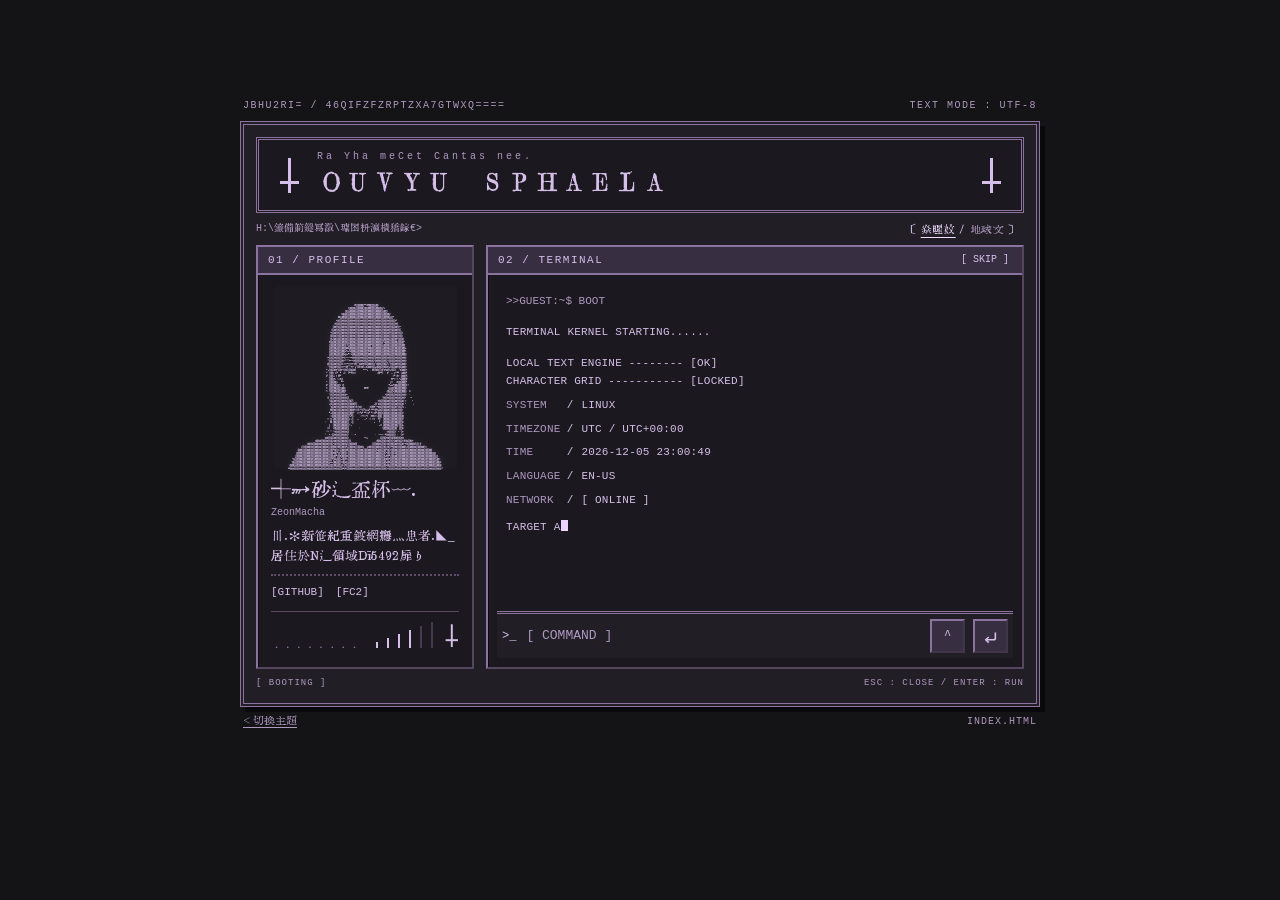
==== commit 07dd26ce: "Publish index.html (2026-10-23 16:48:30)" ====
--- a/index.html
+++ b/index.html
@@ -69,7 +69,7 @@
                 <div class="ascii-spectrum" id="ascii-spectrum" aria-hidden="true"></div>
                 <label class="music-volume" title="音量：点击或拖动；最左侧静音">
                   <span class="volume-bars" aria-hidden="true"><i></i><i></i><i></i><i></i><i></i><i></i></span>
-                  <input id="music-volume" type="range" min="0" max="6" step="1" value="0" aria-label="音乐音量，六档" aria-valuetext="静音；调高音量开始播放">
+                  <input id="music-volume" type="range" min="0" max="6" step="1" value="4" aria-label="音乐音量，六档" aria-valuetext="音量 4 / 6 档">
                 </label>
                 <audio id="profile-music" src="./profile-assets/mizunishizumupiano.mp3" preload="none" loop></audio>
                 <span id="music-status" class="sr-only" role="status" aria-live="polite"></span>
@@ -120,7 +120,7 @@
   </article>
 
   <div class="below">
-    <a href="index2.html" data-ui="home-link">&lt; 切换主题</a>
+    <a href="index2.html" data-ui="home-link">&lt; 切換主題</a>
     <span data-ui="footer-file">INDEX.HTML</span>
   </div>
 </main>
@@ -192,7 +192,7 @@
     "panel-identity": "01 / PROFILE",
     "panel-terminal": "02 / TERMINAL",
     "footer-shortcuts": "ESC : CLOSE / ENTER : RUN",
-    "home-link": "\u003c 切换主题",
+    "home-link": "\u003c 切換主題",
     "footer-file": "INDEX.HTML",
     "noscript-copy": "请启用 JavaScript 使用终端。\nENABLE JAVASCRIPT TO USE THIS TERMINAL.",
     "menu-toggle-open": "收起命令菜单",
@@ -328,7 +328,7 @@
     "panel-identity": "01 / PROFILE",
     "panel-terminal": "02 / TERMINAL",
     "footer-shortcuts": "ESC : CLOSE / ENTER : RUN",
-    "home-link": "\u003c 切换主题",
+    "home-link": "\u003c 切換主題",
     "footer-file": "INDEX.HTML",
     "noscript-copy": "请启用 JavaScript 使用终端。\nENABLE JAVASCRIPT TO USE THIS TERMINAL.",
     "menu-toggle-open": "收起命令菜单",
--- a/profile-assets/style.css
+++ b/profile-assets/style.css
@@ -602,8 +602,11 @@
 .contact-review { margin-bottom: 20px; }
 .contact-review dl { margin: 14px 0 0; padding: 0 0 0 12px; border-left: 1px dashed var(--edge); }
 .contact-review dt { margin-top: 14px; }
+.contact-review dd + dt { margin-top: 18px; padding-top: 16px; border-top: 1px dashed var(--edge); }
 .contact-review dt .contact-question { margin: 0; }
-.contact-review dd { margin: 5px 0 0; font: 13px/1.7 var(--input-type); white-space: pre-wrap; overflow-wrap: anywhere; }
+.contact-review dd { display: flex; gap: 7px; margin: 8px 0 0; font: 13px/1.7 var(--input-type); white-space: pre-wrap; overflow-wrap: anywhere; }
+.contact-review dd > :last-child { min-width: 0; }
+.contact-answer + .contact-question { padding-top: 16px; border-top: 1px dashed var(--edge); }
 .contact-error .contact-cn, .contact-error .contact-en { color: #ffb9c2; }
 .contact-ok .contact-cn { color: #b5e4c5; }
 .contact-muted .contact-cn { color: var(--muted); }
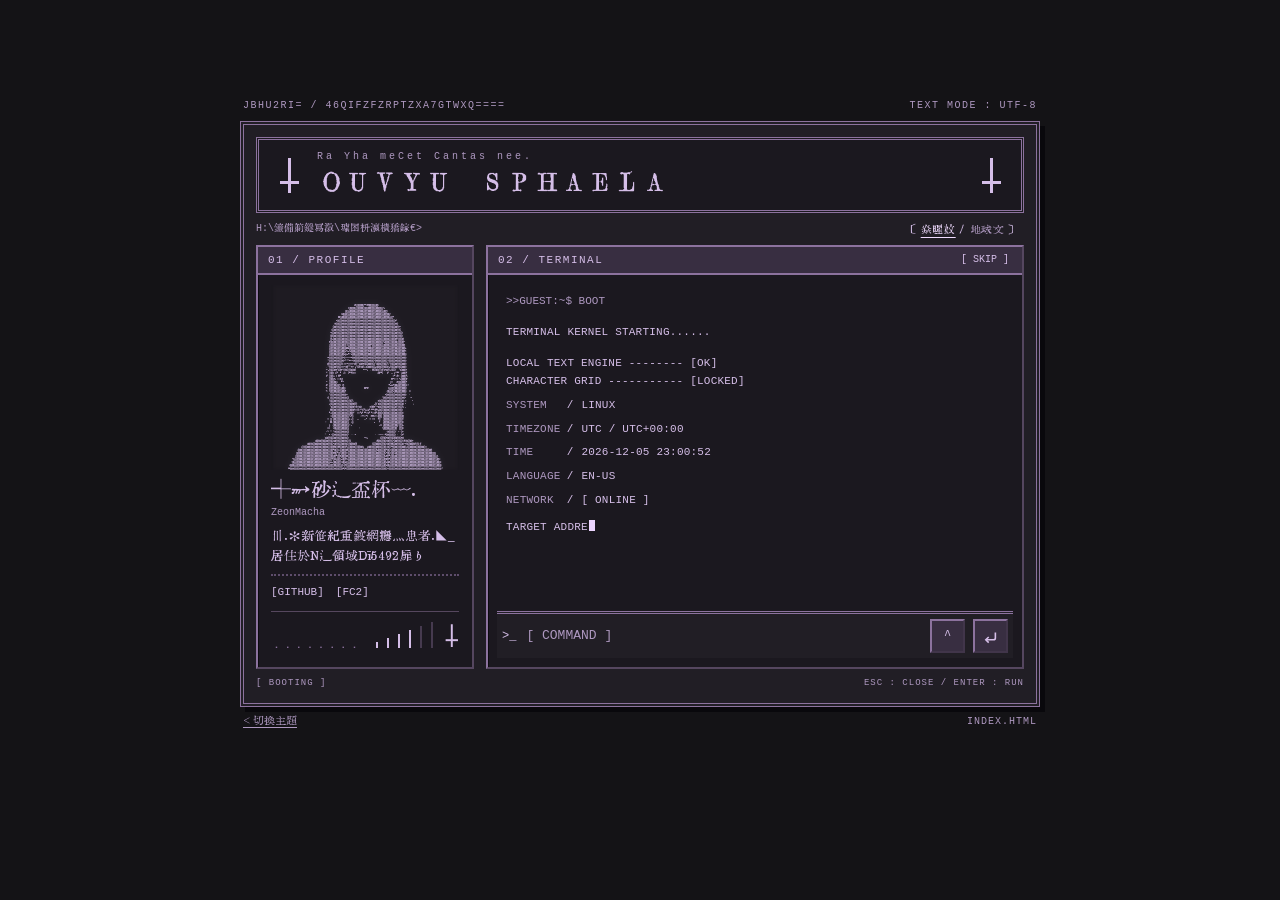
==== commit c4a09fee: "Publish index.html (2026-10-23 17:08:47)" ====
--- a/index.html
+++ b/index.html
@@ -184,7 +184,7 @@
     "skeleton-name": "少女燒腦中...",
     "skeleton-id": "3F56WE87>REZIHALD",
     "skeleton-bio": "……",
-    "page-title": "PROFILE",
+    "page-title": "OUVYU SPHAELA",
     "outside-file": "JBHU2RI= / 46QIFZFZRPTZXA7GTWXQ====",
     "outside-mode": "TEXT MODE : UTF-8",
     "heading-eyebrow": "Ra Yha meCet Cantas nee.",
@@ -320,7 +320,7 @@
     "skeleton-name": "少女燒腦中...",
     "skeleton-id": "3F56WE87>REZIHALD",
     "skeleton-bio": "……",
-    "page-title": "PROFILE",
+    "page-title": "OUVYU SPHAELA",
     "outside-file": "JBHU2RI= / 46QIFZFZRPTZXA7GTWXQ====",
     "outside-mode": "TEXT MODE : UTF-8",
     "heading-eyebrow": "Ra Yha meCet Cantas nee.",
